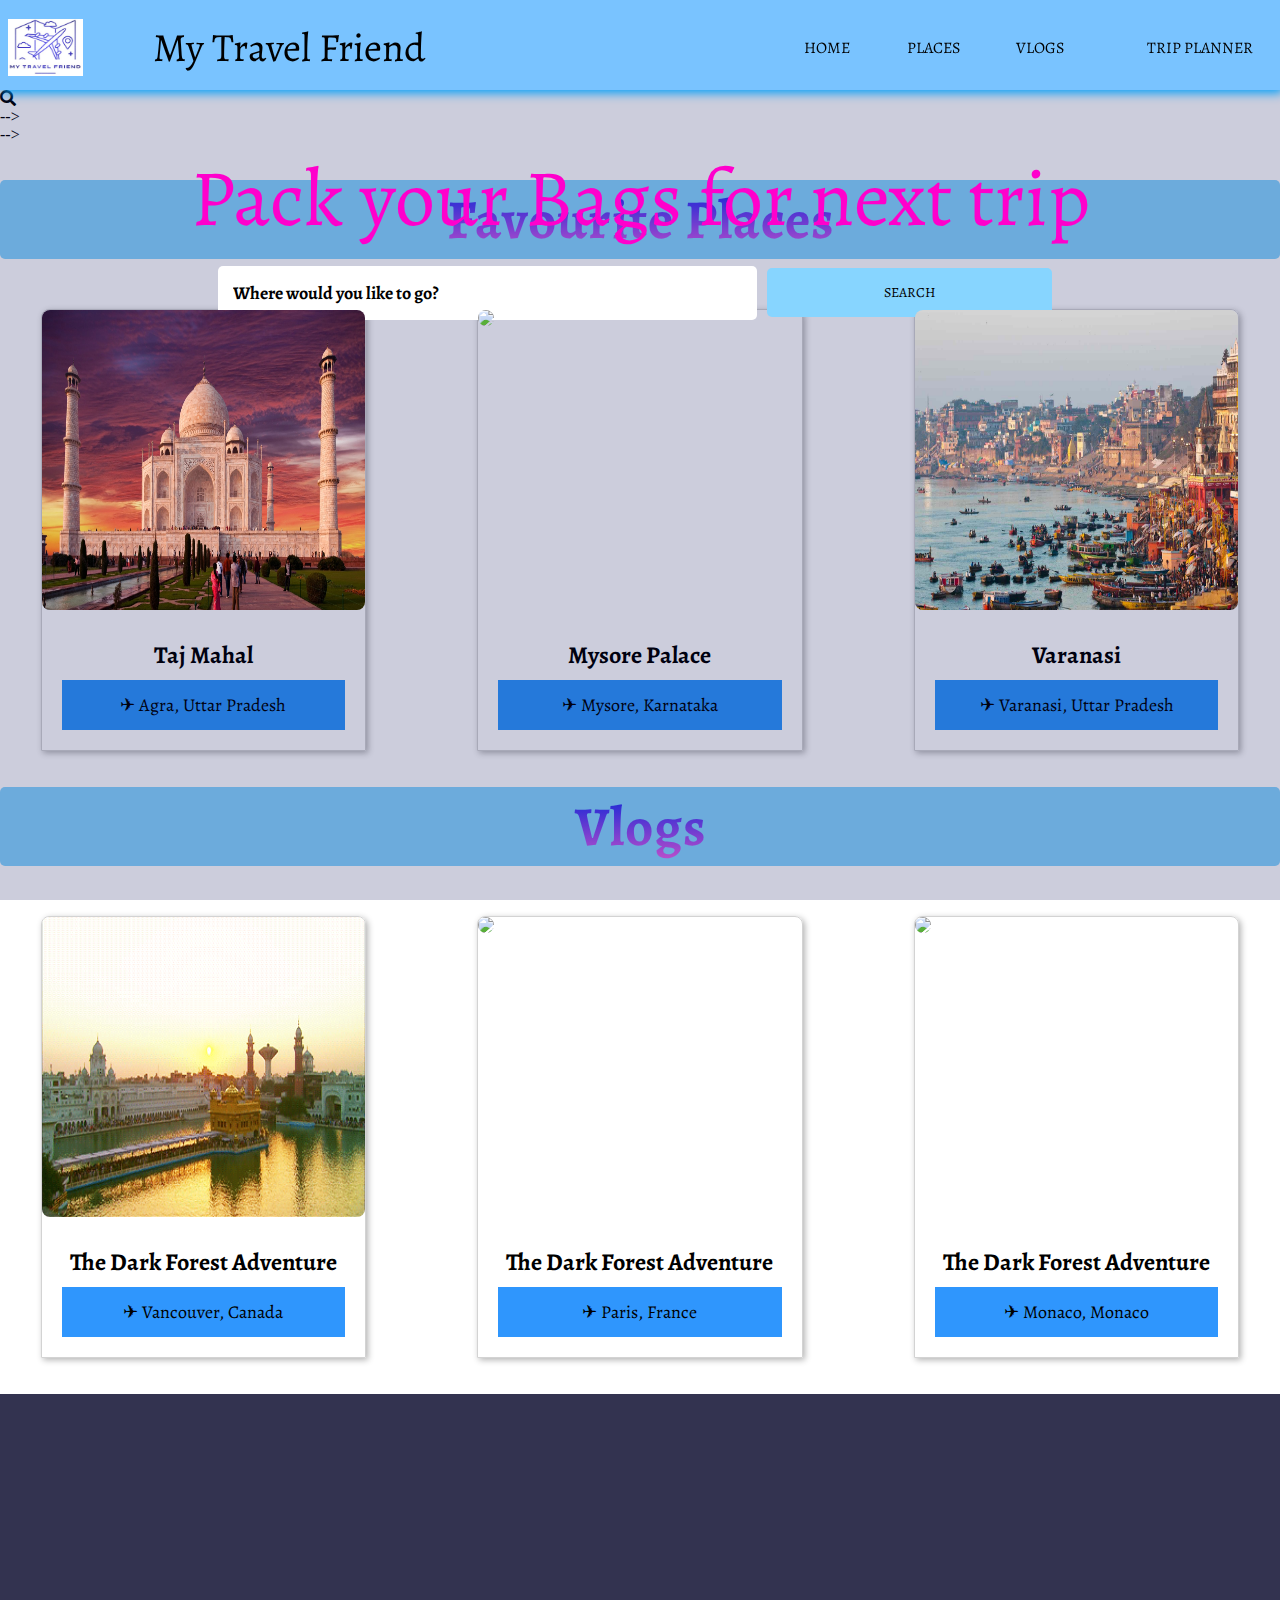
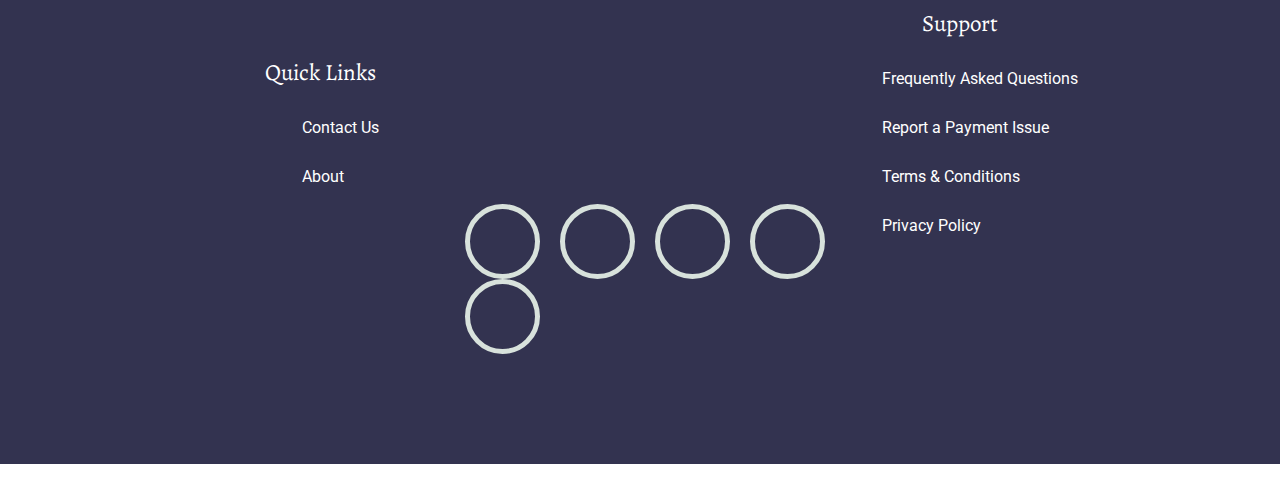
==== index.html @ 3292f23e "Update index.html" ====
<!DOCTYPE html>
<html lang="en">
<head>
    <meta charset="UTF-8">
    <meta name="viewport" content="width=device-width, initial-scale=1.0">
    
    <link rel="stylesheet" href="style.css">
    <link rel="icon" href="My Travel Friend Logo.jpg" type="image/jpg">
    <link rel="preconnect" href="https://fonts.googleapis.com">
    <link rel="preconnect" href="https://fonts.gstatic.com" crossorigin>
    <link href="https://fonts.googleapis.com/css2?family=Alegreya:wght@700&display=swap" rel="stylesheet">
    <link href="https://maxcdn.bootstrapcdn.com/font-awesome/4.7.0/css/font-awesome.min.css" rel="stylesheet" integrity="sha384-wvfXpqpZZVQGK6TAh5PVlGOfQNHSoD2xbE+QkPxCAFlNEevoEH3Sl0sibVcOQVnN" crossorigin="anonymous">
     <link rel="stylesheet" href="https://cdnjs.cloudflare.com/ajax/libs/font-awesome/5.15.3/css/all.min.css"/>
    <i><b><title>My Travel Friend</title></b></i>
</head>
<body>
    
<!--===========Nav Bar=================-->
<section class="nav-bar">
    <img src="My Travel Friend Logo.jpg" style="height: 1.5cm; width: 2cm; margin-left: 0.2cm; background: transparent;float: left;">
    <div class="logo">My Travel Friend</div>
    <ul class="menu">
        <li><a href="/index.html">home</a></li>
        <div class="dropdown"><li><a href="#"><span>PLACES</span></a></li>
            <!--<button class="dropbtn">
                <i class="fa fa-caret-down">
                </i>
            </button>-->
            <div class="dropdown-content">
                <a href="Darjeeling/darjeeling-index.html">Darjeeling</a>
                <a href="Goa/GoaPage.html">Goa</a>
                <a href="Gokarna/gokarna-index.html">Gokarna</a>
                <a href="Kerala/KeralaPage.html">Kerala</a>
                <a href="Rajasthan/rajasthan-index.html">Rajasthan</a>
            </div>
        </div>
        <li><a href="#">Vlogs</a></li>
        <li><a href="https://tripnotes.ai/app">Trip Planner</a></li>
    </ul>
    </div>

</section>
<!--===============Banner================-->
<!--==<div class="wrapper">
            <div class="search-input">
              <a href="" target="_blank" hidden></a>
              <input type="text" placeholder="Type to search..">
              <div class="autocom-box">
                <!-- here list are inserted from javascript -->
              </div>
              <div class="icon"><i class="fas fa-search"></i></div>
            </div>
          </div>
           <script src="js/suggestions.js"></script> 
           <script src="js/script.js"></script>-->
    <div>-->
    <section class="banner">
    <div class="banner-text-item">
        
        <div class="banner-heading">
            <h1>Pack your Bags for next trip</h1>
        </div>
        <form class="form">
            <input type="text" list="mylist" placeholder="Where would you like to go?">
            <datalist id="mylist">
                <option>Darjeeling</option>
                <option>Goa</option>
                <option>Gokarna</option>
                <option>Kerala</option>
                <option>Ladakh</option>
                <option>Rajasthan</option>
            </datalist>
            <a href="#" class="book">Search</a>
        </form>
    </div>
</section>
<!--==============Places===================-->
<section class="places">
    <br><br>
    <div class="places-text">
        <h2>Favourite Places</h2>
    </div>

    <div class="cards">
        <div class="card">
            <div class="zoom-img">
                <div class="img-card">
                    <img src="tajmahal.jpg">
                </div>
            </div>

            <div class="text">
                <h2>Taj Mahal</h2>
                <div class="card-box">
                    <p class="location">&#9992; Agra, Uttar Pradesh</p>
                </div>
            </div>

        </div>
        <div class="card">
            <div class="zoom-img">
                <div class="img-card">
                    <img src="mysorepalace.jpg">
                </div>
            </div>

            <div class="text">
                <h2>Mysore Palace</h2>
                <div class="card-box">
                    <p class="location">&#9992; Mysore, Karnataka</p>
                </div>
            </div>

        </div>
        <div class="card">
            <div class="zoom-img">
                <div class="img-card">
                    <img src="varanasi.jpg">
                </div>
            </div>

            <div class="text">
                <h2>Varanasi</h2>
                <div class="card-box">
                    <p class="location">&#9992; Varanasi, Uttar Pradesh</p>
                </div>
            </div>

        </div>
    </div>
</section>
<!--===========Vlogs===============-->
<section class="places">
    <br><br>
    <div class="places-text">
        <h2>Vlogs</h2>
    </div>

    <div class="cards">
        <div class="card">
            <div class="zoom-img">
                <div class="img-card">
                    <img src="Golden-Temple.gif">
                </div>
            </div>

            <div class="text">
                <h2>The Dark Forest Adventure</h2>
                <div class="card-box">
                    <p class="location">&#9992; Vancouver, Canada</p>
                </div>
            </div>

        </div>
        <div class="card">
            <div class="zoom-img">
                <div class="img-card">
                    <img src="https://res.cloudinary.com/dxssqb6l8/image/upload/v1605293755/paris_uj8wum.jpg">
                </div>
            </div>

            <div class="text">
                <h2>The Dark Forest Adventure</h2>
                <div class="card-box">
                    <p class="location">&#9992; Paris, France</p>
                </div>
            </div>

        </div>
        <div class="card">
            <div class="zoom-img">
                <div class="img-card">
                    <img src="https://res.cloudinary.com/dxssqb6l8/image/upload/v1605293955/monaco_usu7xb.jpg">
                </div>
            </div>

            <div class="text">
                <h2>The Dark Forest Adventure</h2>
                <div class="card-box">
                    <p class="location">&#9992; Monaco, Monaco</p>
                </div>
            </div>

        </div>
    </div>
</section>

<br><br>
<!--===========Footer=================-->
<div class="footer">
    <div class="links">
        <h3>Quick Links</h3>
        <ul>
            <li>Contact Us</li>
            <li>About</li>
        </ul>
    </div>
    <div class="links">
        <h3>Support</h3>
        <ul>
            <li>Frequently Asked Questions</li>
            <li>Report a Payment Issue</li>
            <li>Terms & Conditions</li>
            <li>Privacy Policy</li>
        </ul>
    </div>
    <div class="wrapper">
        <ul>
        <li class="facebook"><a href="https://technologywalacontent.blogspot.com"><i class="fa fa-facebook fa-2x" aria-hidden="true"></i></a></li>
        <li class="twitter"><a href="https://technologywalacontent.blogspot.com"><i class="fa fa-twitter fa-2x" aria-hidden="true"></i></a></li>
        <li class="instagram"><a href="https://technologywalacontent.blogspot.com"><i class="fa fa-instagram fa-2x" aria-hidden="true"></i></a></li>
        <li class="google"><a href="#"><i class="fa fa-google fa-2x" aria-hidden="true"></i></a></li>
        <li class="whatsapp"><a href="https://technologywalacontent.blogspot.com"><i class="fa fa-whatsapp fa-2x" aria-hidden="true"></i></a></li>
        </ul>
    </div>
</div>
<br><br>
</body>
</html>
---- style.css ----
@import url('https://fonts.googleapis.com/css2?family=Barlow+Condensed:wght@500&display=swap');
@import url('https://fonts.googleapis.com/css2?family=Satisfy&display=swap');
@import url('https://fonts.googleapis.com/css2?family=Roboto:wght@300&display=swap');
@import url('https://fonts.googleapis.com/css2?family=Poppins:wght@200;300;400;500;600;700&display=swap');

* {
    box-sizing: border-box;
    margin: 0;
}

body, html {
    margin: 0;
    padding: 0;
}

/*------------------------Scroll Bar-----------------------*/
::-webkit-scrollbar {
    width: 20px;
}

::-webkit-scrollbar-track {
    box-shadow: inset 0 0 5px rgb(71, 107, 155);
    border-radius: 10px;
}

::-webkit-scrollbar-thumb {
    background-color: #000d18;
    border-radius: 10px;
}

::-webkit-scrollbar-thumb:hover {
    background-color: #0485d0;
}

/*========================Nav Bar=========================*/

 
.nav-bar {
    display: flex;
    flex-flow: row wrap;
    width: 100%;
    height: 90px;
    background-color: rgb(121, 195, 255);
    box-shadow: 3px 3px 10px rgb(1, 159, 250);
    align-items: center;
    justify-content: center;
    position: sticky;
    top: 0;
    z-index: 1;
}

.logo {
    flex: 1;
    font-size: 40px;
    padding: 20px;
    margin-left: 50px;
    font-family: 'Alegreya', serif;
}

ul.menu {
    flex: 1;
    display: flex;
    flex-flow: row wrap;
}

.menu li {
    flex: 1;
    list-style-type: none;
    font-size: 16px;
    font-family: 'Alegreya', serif;
    text-align: center;
}

.menu li a {
    text-decoration: none;
    color: #000;
    text-transform: uppercase;
    border-color: rgb(121, 195, 255);
    box-shadow:  rgb(121, 195, 255);
}

.menu li a:hover {
    color: midnightblue;
    text-decoration: underline;
}
.nav-bar .dropdown {
    float: left;
    overflow: hidden;
  }
  
  /* Style the dropdown button to fit inside the topnav */
  .nav-bar .dropdown .dropbtn {
    
    font-size: 16px;
    background-color: transparent;
    color: #02013d;
    text-align: center;
    border-color: rgb(121, 195, 255);
    box-shadow:  rgb(121, 195, 255);
    font-family: 'Alegreya', serif;
    
  }
  .dropdown-content {
    display: none;
    position: absolute;
    background-color:white;
    min-width: 160px;
    z-index: 1;
  }
  
  /* Style the links inside the dropdown */
  .dropdown-content a {
    float: none;
    color: rgb(3, 1, 48);
    padding: 12px 16px;
    text-decoration: none;
    display: block;
    text-align: left;
  }
  
  /* Add a dark background on topnav links and the dropdown button on hover */
 .menu a:hover, .dropdown:hover .dropbtn {
    background-color:white;
    color: midnightblue;
    text-decoration: underline;
  }
  
  /* Add a grey background to dropdown links on hover */
 .dropdown-content a:hover {
    background-color:transparent;
    color: midnightblue;
    text-decoration: underline;
  }
  
  /* Show the dropdown menu when the user moves the mouse over the dropdown button */
  .dropdown:hover .dropdown-content {
    display: block;
  }
  
   /* When the screen is less than 600 pixels wide, hide all links, except for the first one ("Home"). Show the link that contains should open and close the topnav (.icon) */
   @media screen and (max-width: 600px) {
    .menu a:not(:first-child), .dropdown .dropbtn {
      display: none;
    }
    .menu a.icon {
      float: right;
      display: block;
    }
  }
  
  /* The "responsive" class is added to the topnav with JavaScript when the user clicks on the icon. This class makes the topnav look good on small screens (display the links vertically instead of horizontally) */
  @media screen and (max-width: 800px) {
    .menu.responsive {position: relative;}
    .menu.responsive a.icon {
      position: absolute;
      right: 0;
      top: 0;
    }
    .menu.responsive a {
      float: none;
      display: block;
      text-align: left;
    }
    .menu.responsive .dropdown {float: none;}
    .menu.responsive .dropdown-content {position: relative;}
    .menu .responsive .dropdown .dropbtn {
      display: block;
      width: 100%;
      text-align: left;
    }
  }
/*=============================Banner=============================*/
/*.banner {
    background-image: url("bg.jpg");
    background-size: cover;
    background-repeat: no-repeat;
    background-position: center;
    /*overflow: hidden;*/
    width: 100%;
    height: 100vh;
    text-align: center;
    position: relative;
    display: flex;
    justify-content: center;
    align-items: center;
}

.banner::before {
    content: '';
    position: absolute;
    display: block;
    top: 0;
    left: 0;
    bottom: 0;
    right: 0;
    background-color: rgba(0, 6, 78, 0.2);
    /*background-size: 100%;*/
}
.banner-heading {
    flex: 1;
}

.banner-heading h1 {
    font-size: 80px;
    font-weight: normal;
    color:rgb(255, 0, 204);
    font-family:'Alegreya', serif;
}
.wrapper{
    max-width: 450px;
    margin: 150px auto;
  }
  .wrapper .search-input{
    background: #fff;
    width: 100%;
    border-radius: 5px;
    position: relative;
    box-shadow: 0px 1px 5px 3px rgba(0,0,0,0.12);
  }
  .search-input input{
    height: 55px;
    width: 100%;
    outline: none;
    border: none;
    border-radius: 5px;
    padding: 0 60px 0 20px;
    font-size: 18px;
    box-shadow: 0px 1px 5px rgba(0,0,0,0.1);
  }
  .search-input.active input{
    border-radius: 5px 5px 0 0;
  }
  .search-input .autocom-box{
    padding: 0;
    opacity: 0;
    pointer-events: none;
    max-height: 280px;
    overflow-y: auto;
  }
  .search-input.active .autocom-box{
    padding: 10px 8px;
    opacity: 1;
    pointer-events: auto;
  }
  .autocom-box li{
    list-style: none;
    padding: 8px 12px;
    display: none;
    width: 100%;
    cursor: default;
    border-radius: 3px;
  }
  .search-input.active .autocom-box li{
    display: block;
  }
  .autocom-box li:hover{
    background: #efefef;
  }
  .search-input .icon{
    position: absolute;
    right: 0px;
    top: 0px;
    height: 55px;
    width: 55px;
    text-align: center;
    line-height: 55px;
    font-size: 20px;
    color: #644bff;
    cursor: pointer;
  }*/

.banner {
    background-image: url("https://static.vecteezy.com/system/resources/previews/002/046/978/non_2x/rajasthan-india-2018-people-riding-carriages-with-camels-through-the-desert-free-photo.jpeg");
    background-size: cover;
    background-repeat: no-repeat;
    background-position: center;
    /*overflow: hidden;*/
    width: 100%;
    height: 100vh;
    text-align: center;
    position: relative;
    display: flex;
    justify-content: center;
    align-items: center;
}

.banner::before {
    content: '';
    position: absolute;
    display: block;
    top: 0;
    left: 0;
    bottom: 0;
    right: 0;
    background-color: rgba(0, 6, 78, 0.2);
    /*background-size: 100%;*/
}

.banner-text-item {
    position: absolute;
    width: 100%;
    text-align: center;
    display: flex;
    flex-flow: column wrap;
    justify-content: center;
    align-items: center;
    box-shadow: red;
}

.banner-heading {
    flex: 1;
}

.banner-heading h1 {
    font-size: 80px;
    font-weight: normal;
    color:rgb(255, 0, 204);
    font-family: 'Alegreya', serif;
}

.banner-text-item .form {
    flex: 1;
    display: flex;
    flex-flow: row wrap;
    justify-content: center;
    align-items: center;
    color: #000;
    font-family: 'Alegreya', serif;
    font-size: larger;
    background-color:transparent;
    border-radius: 5px;
    width: 70%;
    padding: 1% 2%;
}


.banner-text-item ::placeholder {
    color:black;
    opacity: 1; /* Firefox */
  }
  

.banner-text-item input,
.banner-text-item .book {
    color:black;
    font-weight: bolder;
    font-family: 'Alegreya', serif;
    padding: 15px;
    margin-right: 10px;
    font-size: 18px;
    font-family: 'Alegreya', serif;
    border-radius: 5px;
    outline: 0;
    border: none;
    background-color: rgb(136, 208, 252);
    box-shadow: red;
}

.banner-text-item input {
    color: rgb(0, 0, 0);
    font-weight: bolder;
    font-family: 'Alegreya', serif;
    background-color:white;
    width: 50%;
    flex: 2;
}

.banner-text-item .book {
    width: 20%;
    flex: 1;
}

.banner-text-item .book {
    text-decoration: none;
    color: #000;
    text-transform: uppercase;
    padding: 15px;
    cursor: pointer;
    background-color: #87d5ff;
    font-size: 16px;
    font-weight: normal;
    font-family: 'Alegreya', serif;
    width: 20%;
}



/*=============================Places===============================*/
.places-text {
    text-align: center;
    margin-bottom: 50px;
    display: flex;
    flex-direction: row;
    flex-flow: column wrap;
    flex: 1;
    border-radius: 5px;
    padding: 1px;
    width:100%;
    background-color: #87d5ff;
}


.places-text h2 {
    font-family: 'Alegreya', serif;
    font-size: 55px;
    display: flex;
    flex-direction: row;
    flex-flow: column wrap;
    flex: 1;
    border-radius: 5px;
    padding: 1px;
    width:100%;
    background-color: #87d5ff;
    text-decoration: wavy;
    background: -webkit-linear-gradient(#022bfa, #fb65e9);
    -webkit-background-clip: text;
    -webkit-text-fill-color: transparent;
    letter-spacing: 1px;
}

.cards {
    display: grid;
    grid-template-columns: repeat(3, 1fr);
    grid-template-rows: repeat(1, 1fr);
    grid-gap: 30px;
    align-items: center;
    justify-items: center;
    text-align: center;
}

.card {
    border: 1px solid lightgray;
    box-shadow: 2px 2px 6px 0 rgba(0, 0, 0, 0.3);
    border-top-left-radius: 8px;
    border-top-right-radius: 8px;
    width: 80%;
    height: auto;
}

.card img {
    max-width: 100%;
    height: 300px;
    border-radius: 8px;
    cursor: pointer;
}

.cards .text {
    padding: 20px;
    font-family: 'Alegreya', serif;
    line-height: 50px;
}

.cards .card-box {
    display: flex;
    flex-flow: row;
    background-color: #2f96fd;
    font-size: 18px;
    font-family: 'Alegreya', serif;
    align-items: center;
    justify-content: center;
    text-align: center;
}

.cards .time {
    flex: 1;
}

.cards .location {
    flex: 2;
}

.cards .cost {
    color: #4CAFAD;
    font-size: 20px;
}

/*------------Zoom in Photos--------------*/
.zoom-img {
    float: left;
    position: relative;
    width: 100%;
    height: 320px;
    overflow: hidden;
}

.zoom-img .img-card {
    position: absolute;
    overflow: hidden;
}

.img-card img {
    -webkit-transition: 0.8s ease;
    transition: 0.8s ease;
}

.card:hover .zoom-img img {
    -webkit-transform: scale(1.1);
    transform: scale(1.1);
}

/*===============Footer===================*/
.footer {
    background-image: url("https://res.cloudinary.com/dxssqb6l8/image/upload/v1605293781/pine-tree_mq2sgp.jpg");
    background-size: cover;
    background-repeat: no-repeat;
    background-position: center;
    width: 100%;
    height: 670px;
    position: relative;
    display: flex;
    flex-flow: row wrap;
    justify-content: center;
    align-items: center;
}

.footer::before {
    position: absolute;
    content: '';
    display: block;
    background-color: rgba(0, 0, 36, 0.80);
    top: 0;
    left: 0;
    bottom: 0;
    right: 0;
}

.footer .links {
    position: relative;
    color: #fff;
    flex: 1;
    display: flex;
    flex-flow: column;
    justify-content: center;
    align-items: center;
}

.links ul {
    list-style-type: none;
}

.links h3 {
    font-family: 'Alegreya', serif;
    font-weight: normal;
    font-size: 23px;
    margin-bottom: 15px;
}

.links li {
    font-family: Roboto;
    cursor: pointer;
    padding: 15px 0;
}

.links li:hover {
    color: #FFA801;
}

.footer .wrapper {
    position: absolute;
    top: 50%;
    left: 50%;
    transform: translate(-50%, -50%);
    width: 550px;
  }
  
  /* Style the Un-order list by setting its list-style to none */
  .wrapper ul {
    list-style: none;
  }
  
  /* Style the list items inside the UL list, by setting its width, height and line-height 
    and float them to left and set its border and border-radius.
   */
  .wrapper ul li {
    width: 75px;
    height: 75px;
    line-height: 75px;
    margin: 0 10px;
    text-align: center;
    cursor: pointer;
    border-radius: 50%;
    border: 5px solid #D8E2DC;
    float: left;
    transition: all 0.5s ease;
  }
  
  /* Style the icons by setting its color and margin-top value to 20px 
  to align it properly */
  .wrapper ul li .fa {
    color: #D8E2DC;
    margin-top: 20px;
    transition: all 0.5s ease;
  }
  
  /* Now target the specific li classes for styling and use box-shadow effect to border and text-shadow effect
    to icons for glowing effect and use transition property for smooth transition effect. */
  /*facebook*/
  .wrapper ul li:hover.facebook {
    border: 5px solid #3b5998;
    box-shadow: 0 0 15px #3b5998;
    transition: all 0.5s ease;
  }
  
  .wrapper ul li:hover .fa-facebook {
    color: #3b5998;
    text-shadow: 0 0 15px #3b5998;
    transition: all 0.5s ease;
  }
  
  /*twitter*/
  .wrapper ul li:hover.twitter {
    border: 5px solid #00aced;
    box-shadow: 0 0 15px #00aced;
    transition: all 0.5s ease;
  }
  
  .wrapper ul li:hover .fa-twitter {
    color: #00aced;
    text-shadow: 0 0 15px #00aced;
    transition: all 0.5s ease;
  }
  
  /* instagram */
  .wrapper ul li:hover.instagram {
    border: 5px solid #bc2a8d;
    box-shadow: 0 0 15px #bc2a8d;
    transition: all 0.5s ease;
  }
  
  .wrapper ul li:hover .fa-instagram {
    color: #bc2a8d;
    text-shadow: 0 0 15px #bc2a8d;
    transition: all 0.5s ease;
  }
  
  /* google */
  .wrapper ul li:hover.google {
    border: 5px solid #dd4b39;
    box-shadow: 0 0 15px #dd4b39;
    transition: all 0.5s ease;
  }
  
  .wrapper ul li:hover .fa-google {
    color: #dd4b39;
    text-shadow: 0 0 15px #dd4b39;
    transition: all 0.5s ease;
  }
  
  /* whatsapp */
  .wrapper ul li:hover.whatsapp {
    border: 5px solid #4dc247;
    box-shadow: 0 0 15px #4dc247;
    transition: all 0.5s ease;
  }
  
  .wrapper ul li:hover .fa-whatsapp {
    color: #4dc247;
    text-shadow: 0 0 15px #4dc247;
    transition: all 0.5s ease;
  }
  
  
  /* media queries */
/*==========================Responsive=============================*/
@media all and (max-width: 1172px) {
    .banner-text-item .form {
        display: flex;
        flex-flow: column;
        justify-content: center;
        align-items: center;
        width: 50%;
    }


    .banner-text-item .form input,
    .banner-text-item .form .date,
    .banner-text-item .form a {
        flex: 1;
        margin-bottom: 5px;
        font-size: 14px;
    }

    .banner-text-item .form input {
        width: 60%;
    }

    .banner-text-item .form .date {
        width: 30%;
    }

    .banner-text-item .form .book {
        width: 10%;
        font-size: 14px;
    }

    .banner-heading h1 {
        font-size: 60px;
    }
}

@media all and (max-width: 1414px) {
    .banner-text-item .form input {
        width: 40%;
    }

    .banner-text-item .form .date {
        width: 30%;
    }

    .banner-text-item .form .book {
        width: 20%;
        font-size: 14px;
    }
}

@media all and (max-width: 942px) {
    .nav-bar {
        display: flex;
        flex-flow: column wrap;
        justify-content: center;
        align-items: center;
        width: 100%;
        height: auto;
        text-align: center;
        position: static;
    }

    .logo {
        flex: 1;
        font-size: 30px;
        margin: 10px auto;
        font-family: 'Alegreya', serif;
        color: #FDE02F;
    }

    .nav-bar ul {
        display: none;
    }

    .nav-bar ul li {
        flex: 1;
        margin-bottom: 5px;
        font-size: 14px;
    }

    .services {
        display: flex;
        flex-flow: column wrap;
    }

    .services .service-item {
        flex: 1;
        margin-bottom: -130px;
        width: 400px;
    }

    .places-text {
        margin-top: 200px;
    }
}

@media all and (max-width: 928px) {
    .banner .form input, a {
        font-size: 12px;
    }
}

@media all and (max-width: 1173px) {
    .banner .form {
        background-color: transparent;
    }
}

@media all and (max-width: 1194px) {
    .places .card-box p {
        font-size: 14px;
    }
}

@media all and (max-width: 1086px) {
    .places .cards .text {
        line-height: 40px;
    }

    .cards .text .h2 {
        font-size: 12px;
    }

    .cards .img-card img {
        height: 260px;
    }
}

@media all and (max-width: 974px) {
    .cards {
        display: grid;
        grid-template-columns: repeat(1, 1fr);
        grid-template-rows: repeat(6, 1fr);
        grid-gap: 20px;
    }

    .card {
        width: 300px;
        height: 500px;
        margin: auto;
    }

    .cards .text {
        padding: 5px;
        font-family: 'Alegreya', serif;
    }
}

@media all and (max-width: 1334px) {
    .about-img img {
        width: 300px;
        height: 500px;
    }
}

@media all and (max-width: 1116px) {
    .about {
        display: flex;
        flex-flow: column wrap;
        justify-content: center;
        align-items: center;
    }

    .about-img {
        flex: 1;
        margin-bottom: 20px;
    }

    .about-text {
        flex: 1;
        margin: auto;
        text-align: center;
        display: flex;
        flex-flow: column;
        justify-content: center;
        align-items: center;
    }

    .about-text h2{
        font-size: 35px;
    }

    .about-img img {
        width: 400px;
        height: 400px;
    }
}

@media all and (max-width: 708px) {
    .footer{
        width: 100%;
        height: 670px;
        position: relative;
        display: flex;
        flex-flow: column wrap;
        justify-content: center;
        align-items: center;
    }
}

@media screen and (max-width: 640px){
    .wrapper {
        width: 350px;
    }
    .wrapper ul li{
        margin-top: 10px;
    }
    .wrapper ul li.google{
        margin-left: 60px;
    }
  }
  
  
  @media screen and (max-width: 340px){
    .wrapper {
        width: 150px;
    }
    .wrapper ul li{
        margin:15px;
    }
    .wrapper ul li.google{
        margin-left: 15px;
    }
  }
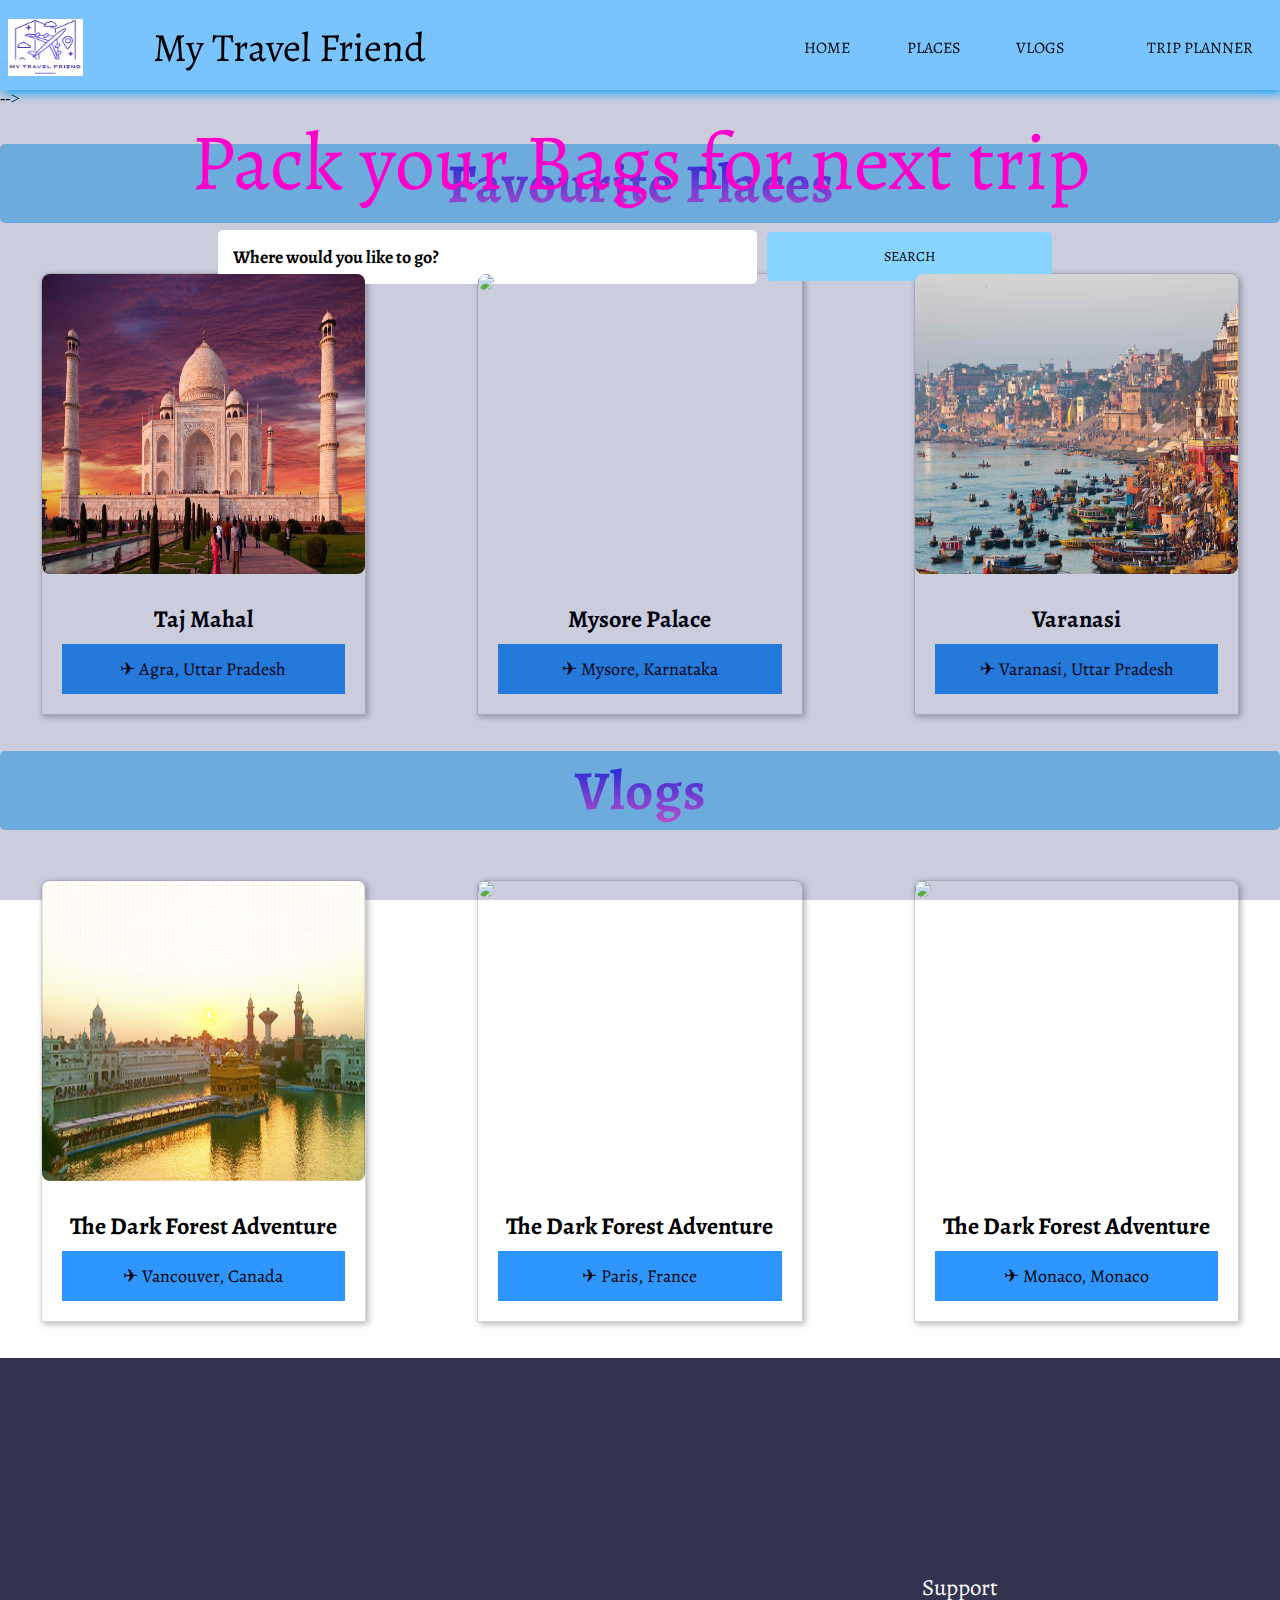
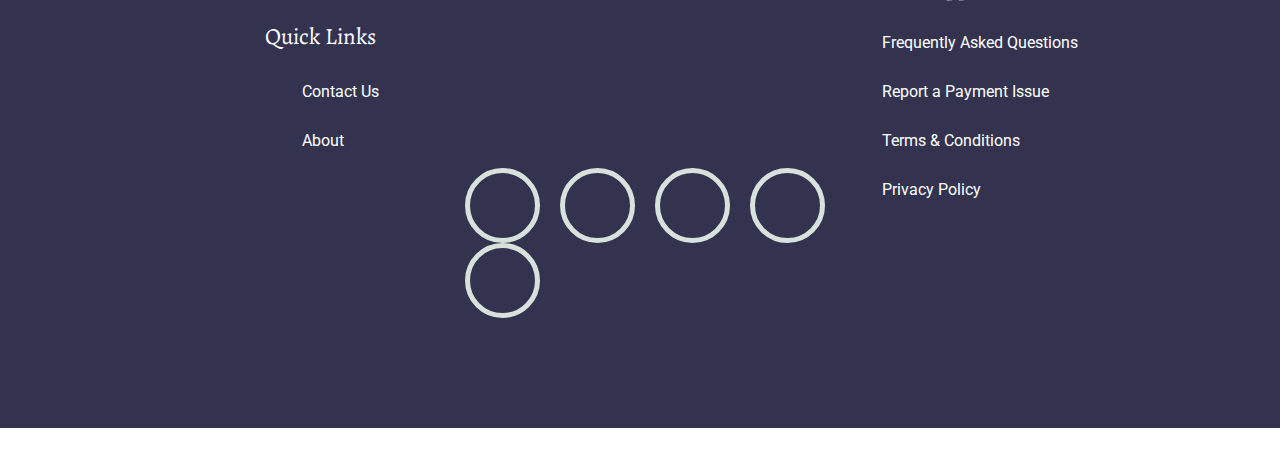
==== commit 66f552d9: "Update index.html" ====
--- a/index.html
+++ b/index.html
@@ -48,7 +48,7 @@
               <div class="autocom-box">
                 <!-- here list are inserted from javascript -->
               </div>
-              <div class="icon"><i class="fas fa-search"></i></div>
+              <!--<div class="icon"><i class="fas fa-search"></i></div>
             </div>
           </div>
            <script src="js/suggestions.js"></script> 
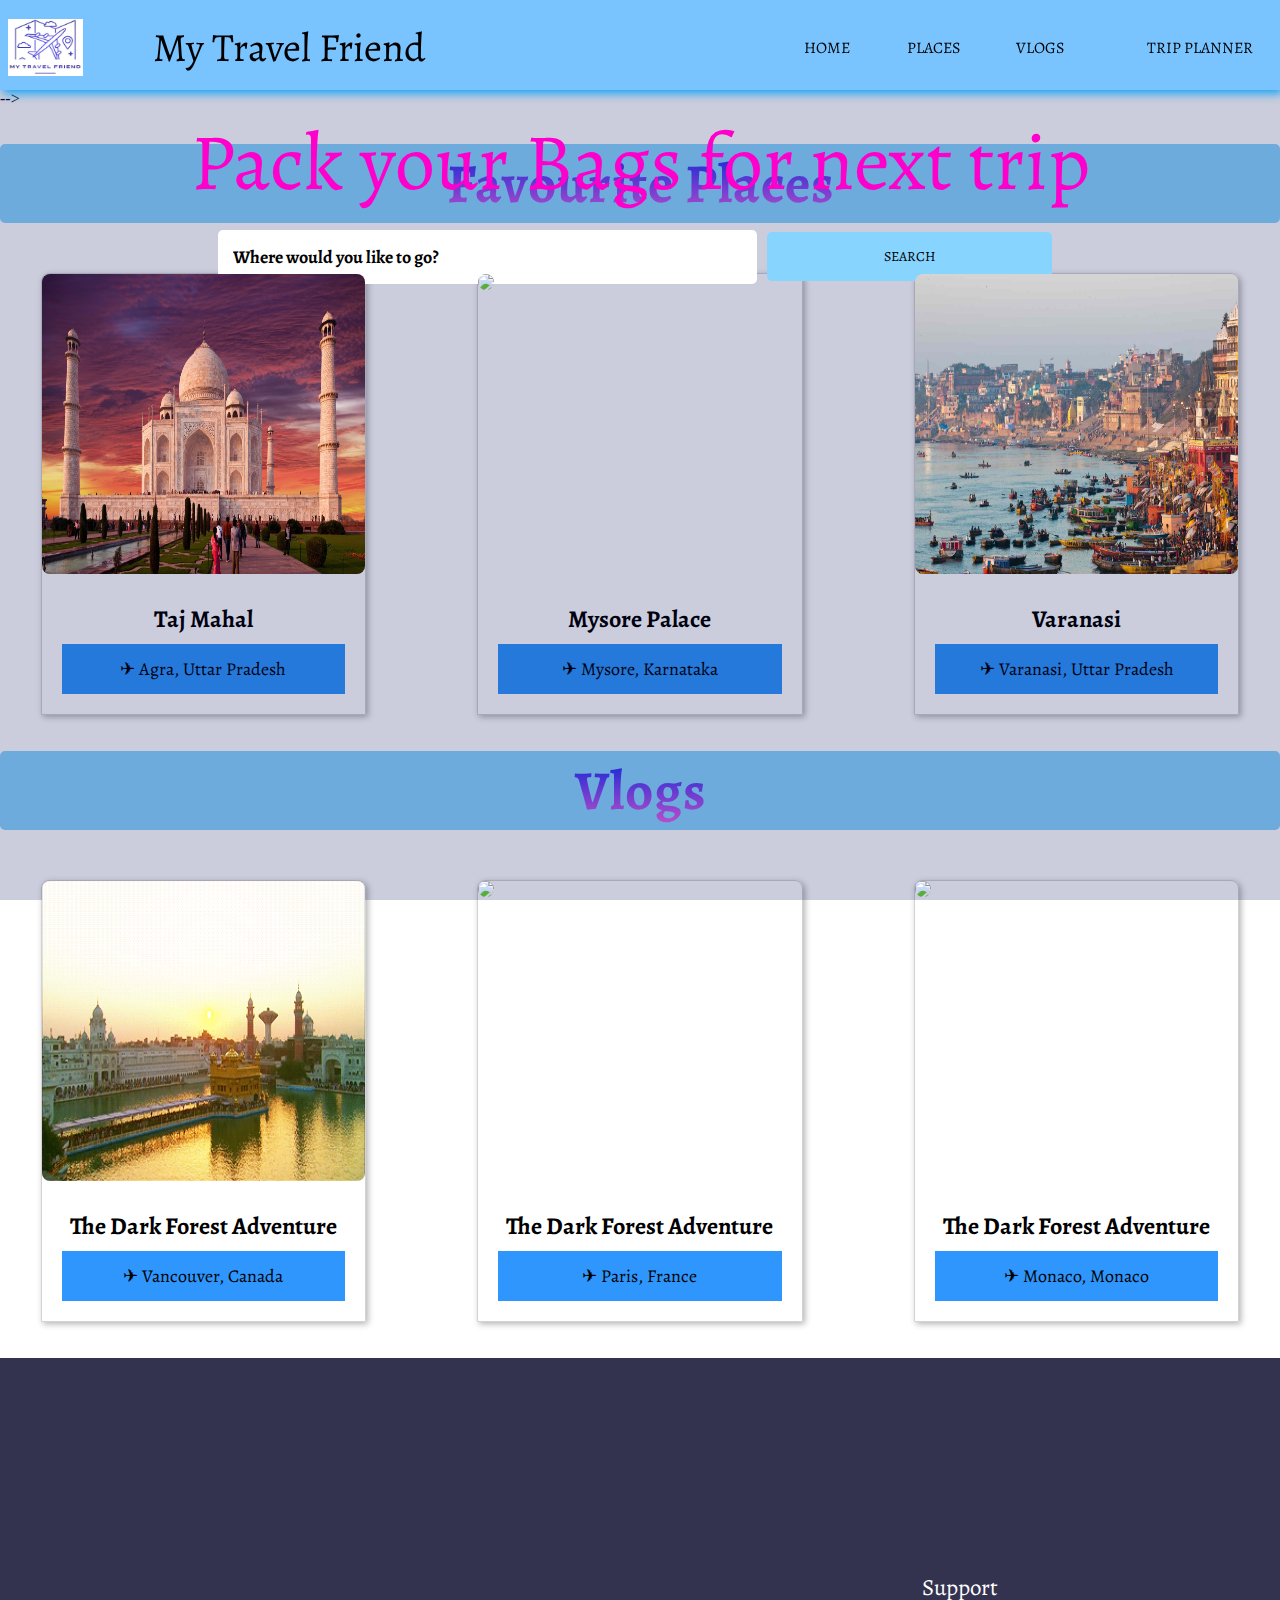
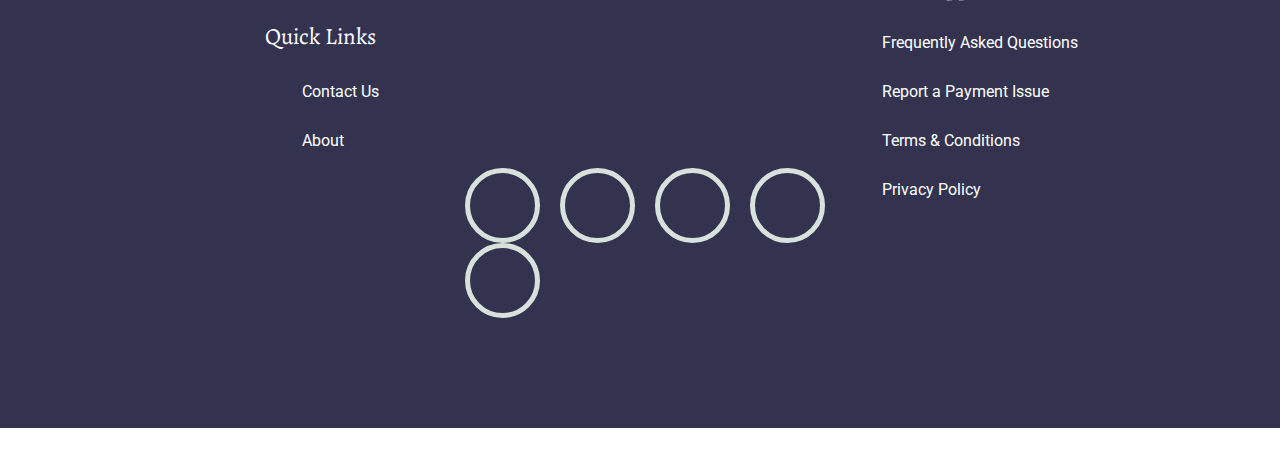
==== commit 62349d4c: "Update index.html" ====
--- a/index.html
+++ b/index.html
@@ -47,8 +47,8 @@
               <input type="text" placeholder="Type to search..">
               <div class="autocom-box">
                 <!-- here list are inserted from javascript -->
-              </div>
-              <!--<div class="icon"><i class="fas fa-search"></i></div>
+           <!-- </div>
+              <div class="icon"><i class="fas fa-search"></i></div>
             </div>
           </div>
            <script src="js/suggestions.js"></script> 
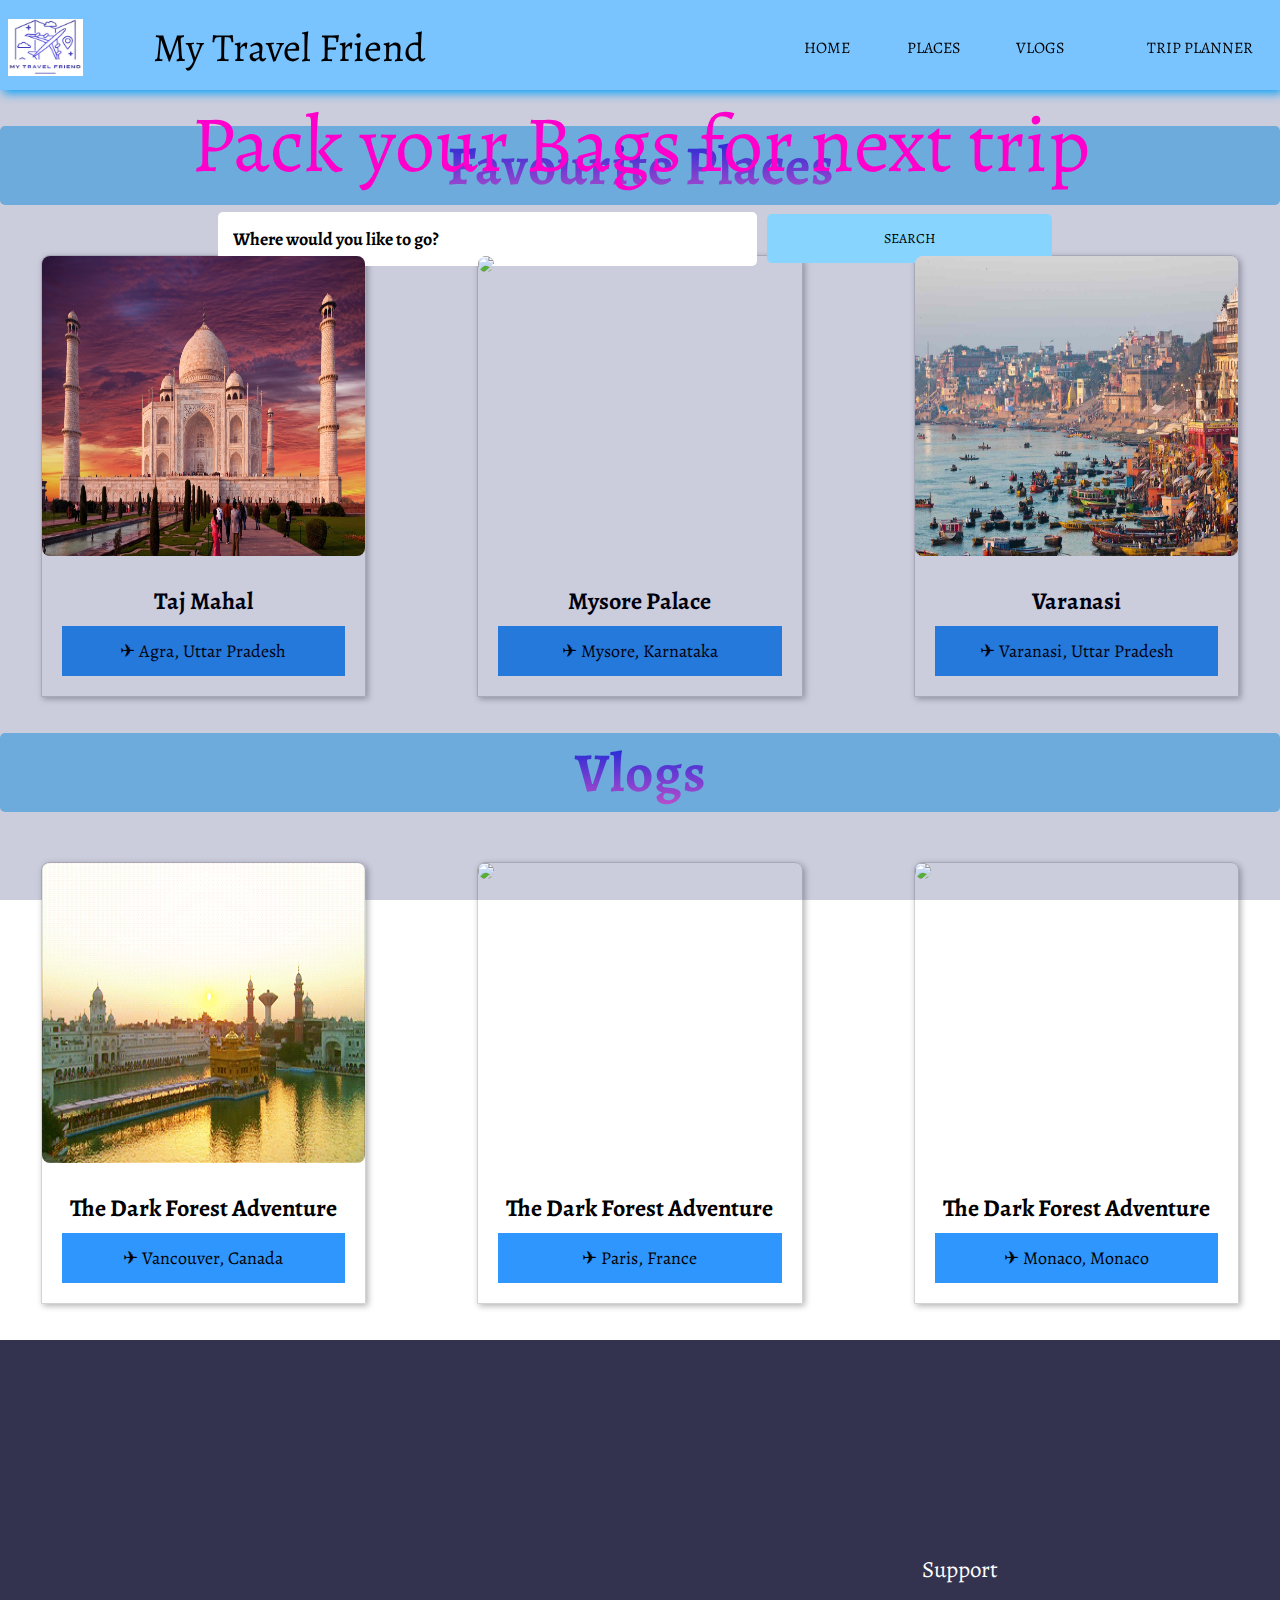
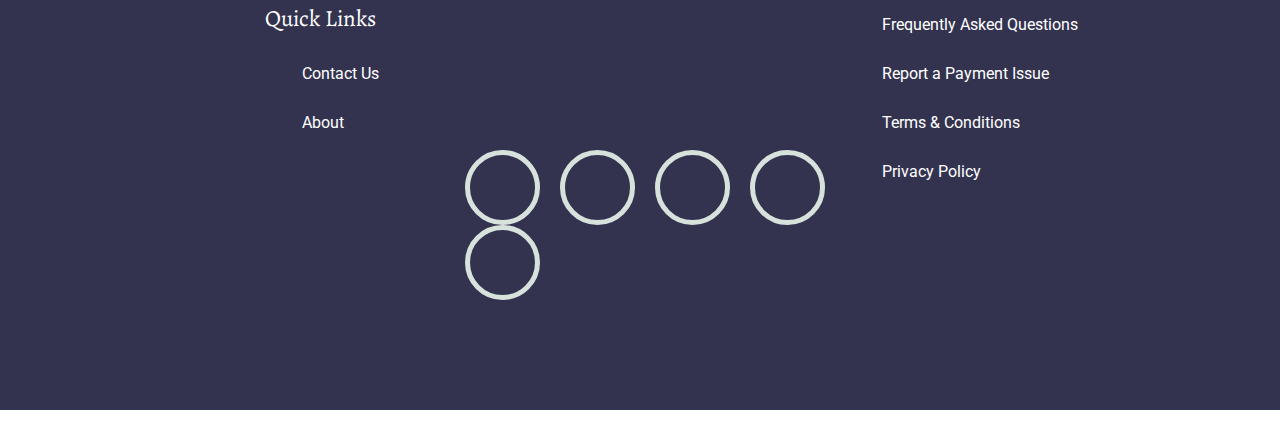
==== commit eed7d173: "Update index.html" ====
--- a/index.html
+++ b/index.html
@@ -52,7 +52,7 @@
             </div>
           </div>
            <script src="js/suggestions.js"></script> 
-           <script src="js/script.js"></script>-->
+           <script src="js/script.js"></script>
     <div>-->
     <section class="banner">
     <div class="banner-text-item">
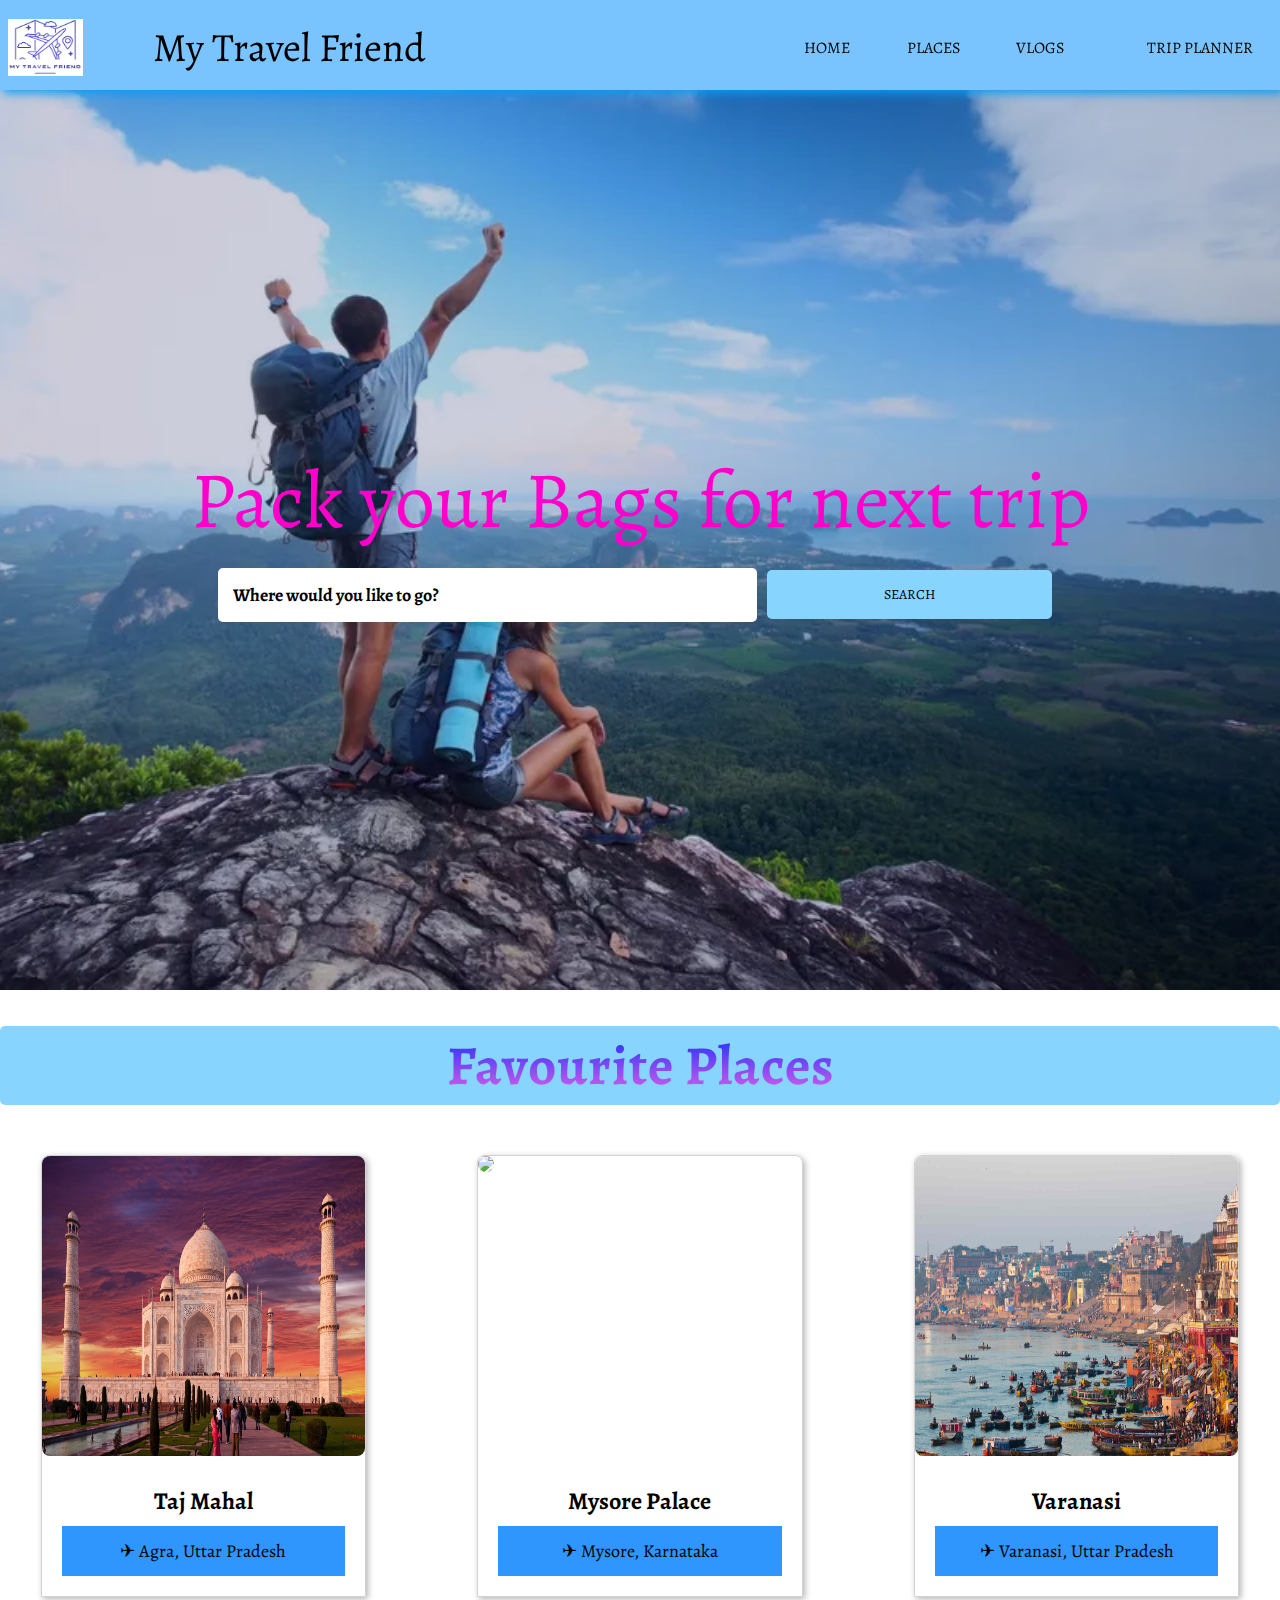
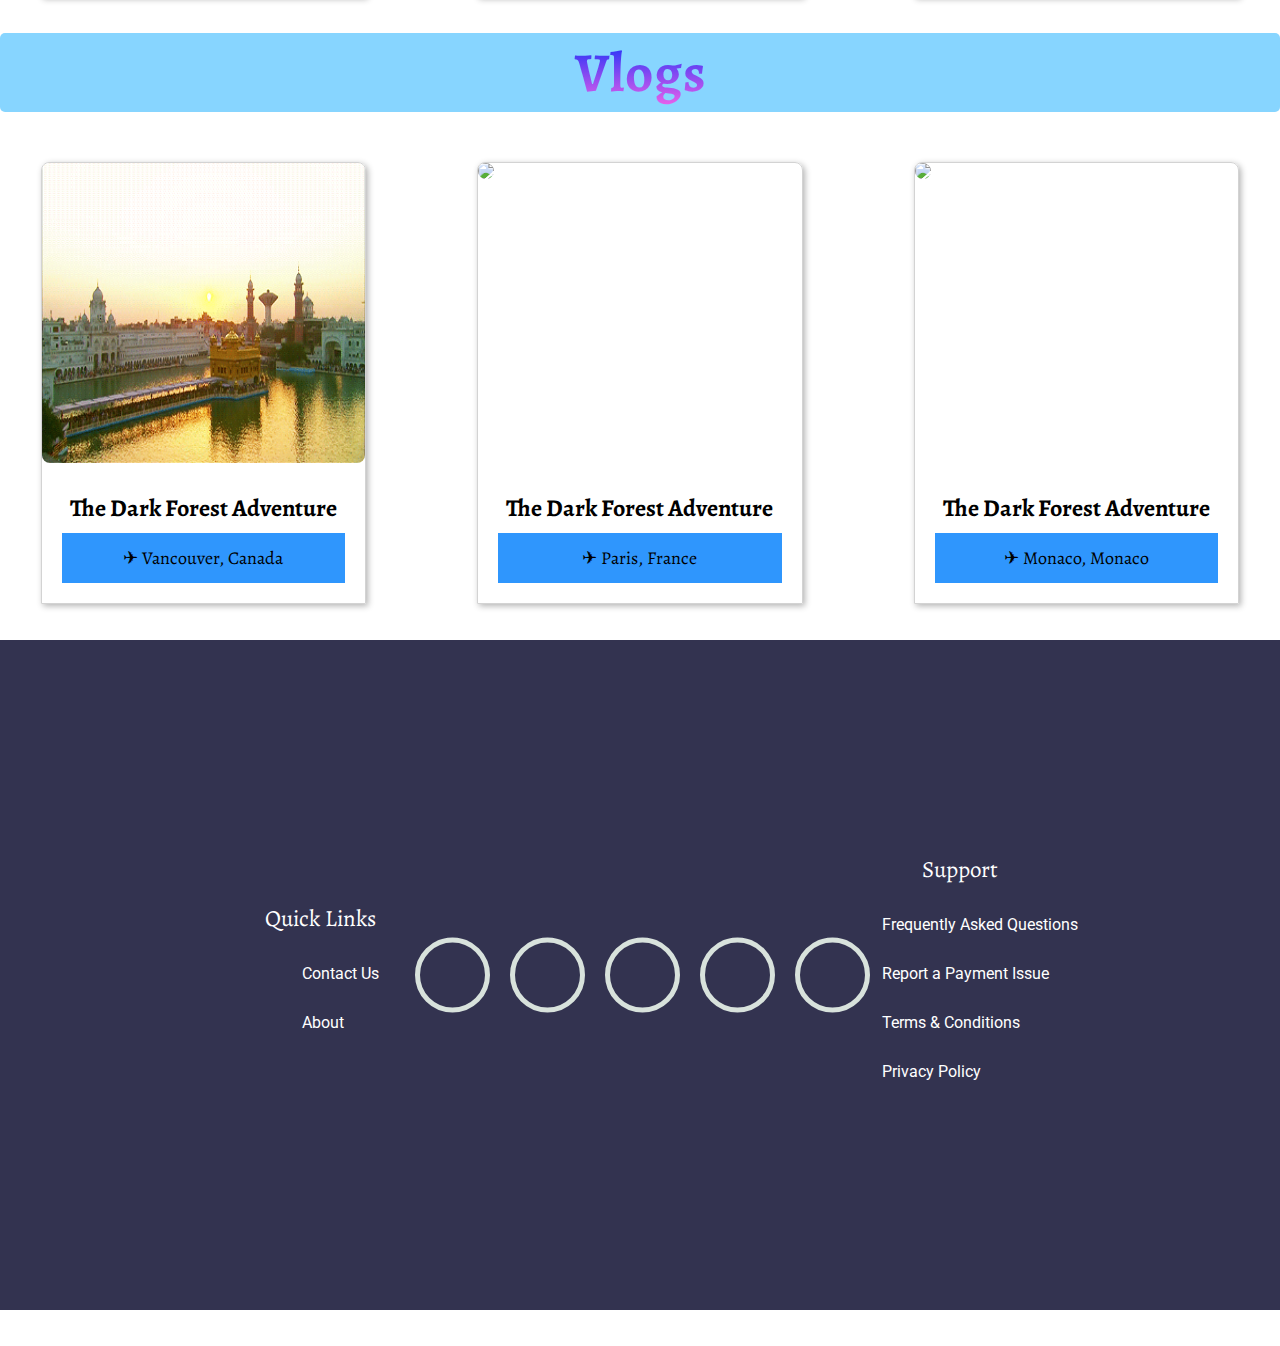
==== commit 305840aa: "Update index.html" ====
--- a/index.html
+++ b/index.html
@@ -35,7 +35,7 @@
             </div>
         </div>
         <li><a href="#">Vlogs</a></li>
-        <li><a href="https://tripnotes.ai/app">Trip Planner</a></li>
+        <li><a href="trip-planner/trip.planner.html">Trip Planner</a></li>
     </ul>
     </div>
 
--- a/style.css
+++ b/style.css
@@ -176,7 +176,7 @@
     background-repeat: no-repeat;
     background-position: center;
     /*overflow: hidden;*/
-    width: 100%;
+    /*width: 100%;
     height: 100vh;
     text-align: center;
     position: relative;
@@ -195,7 +195,7 @@
     right: 0;
     background-color: rgba(0, 6, 78, 0.2);
     /*background-size: 100%;*/
-}
+/*}
 .banner-heading {
     flex: 1;
 }
@@ -270,7 +270,7 @@
   }*/
 
 .banner {
-    background-image: url("https://static.vecteezy.com/system/resources/previews/002/046/978/non_2x/rajasthan-india-2018-people-riding-carriages-with-camels-through-the-desert-free-photo.jpeg");
+    background-image: url("bg.jpg");
     background-size: cover;
     background-repeat: no-repeat;
     background-position: center;
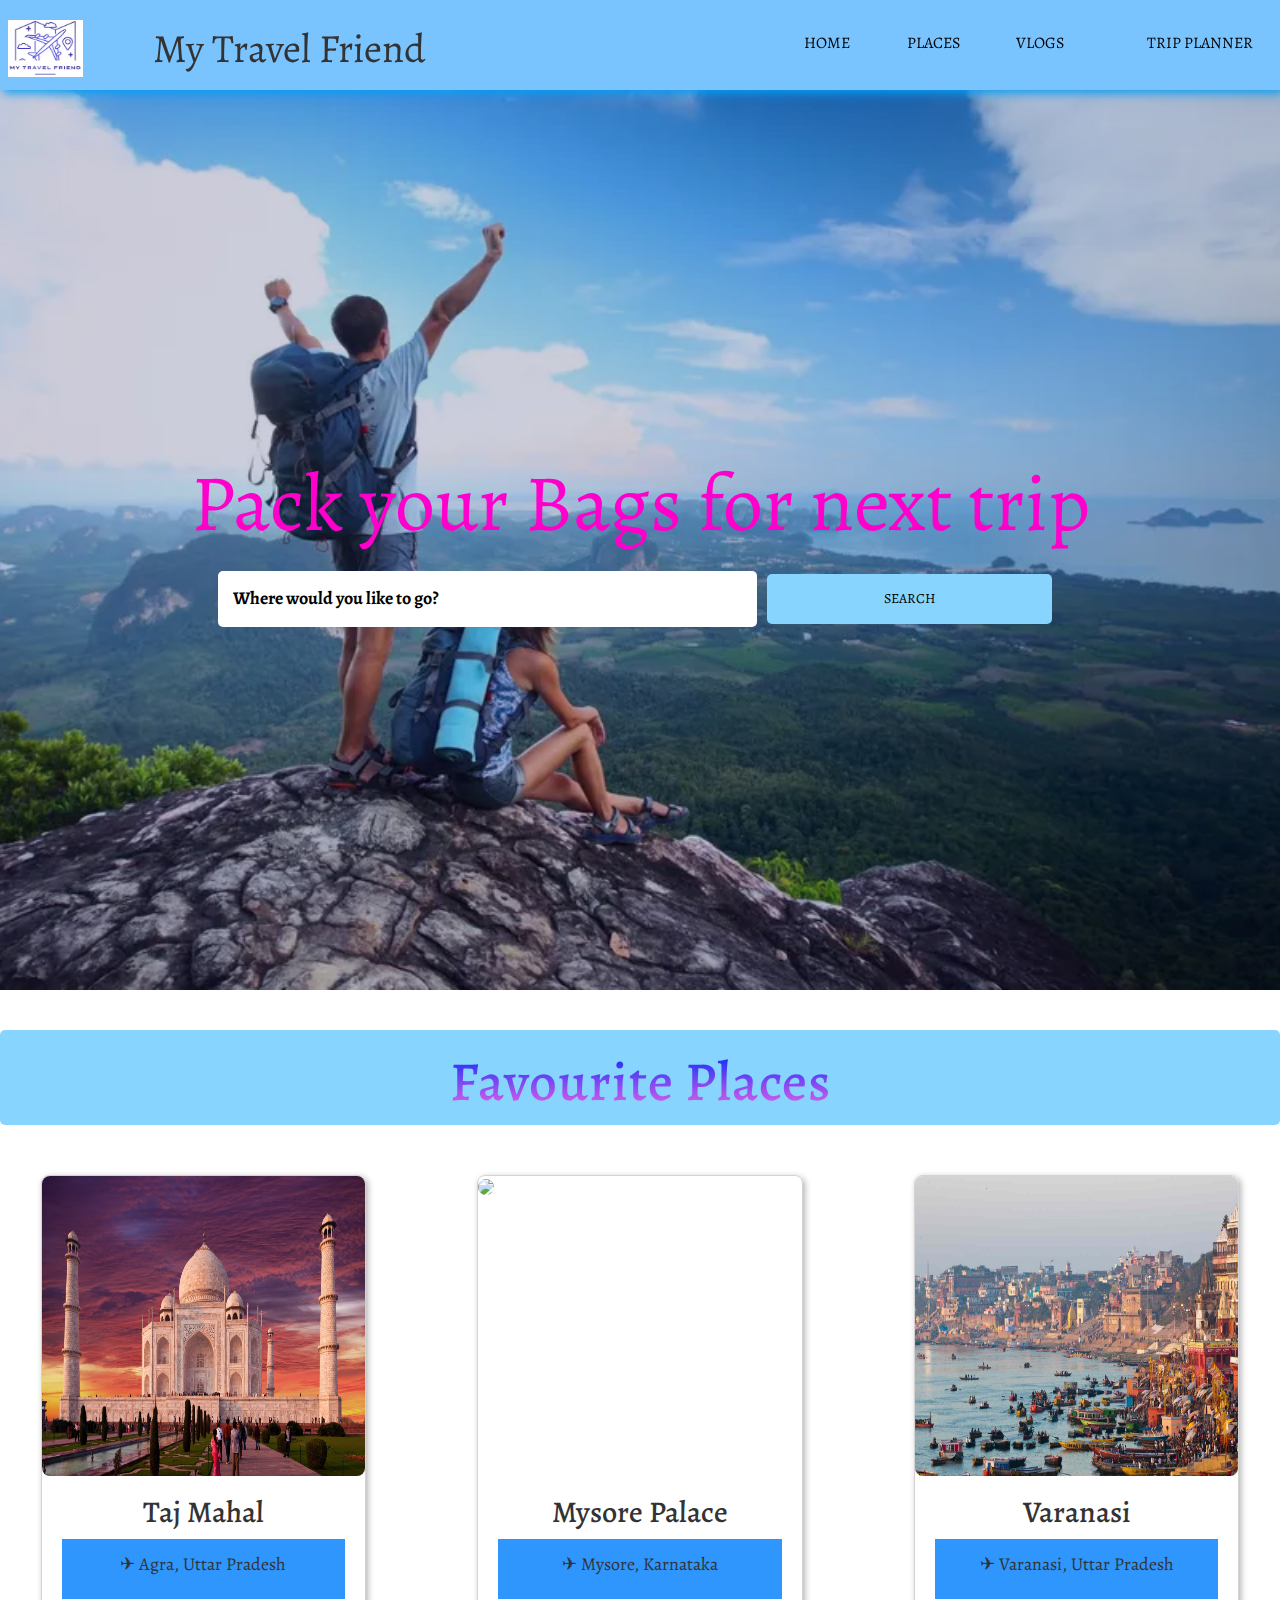
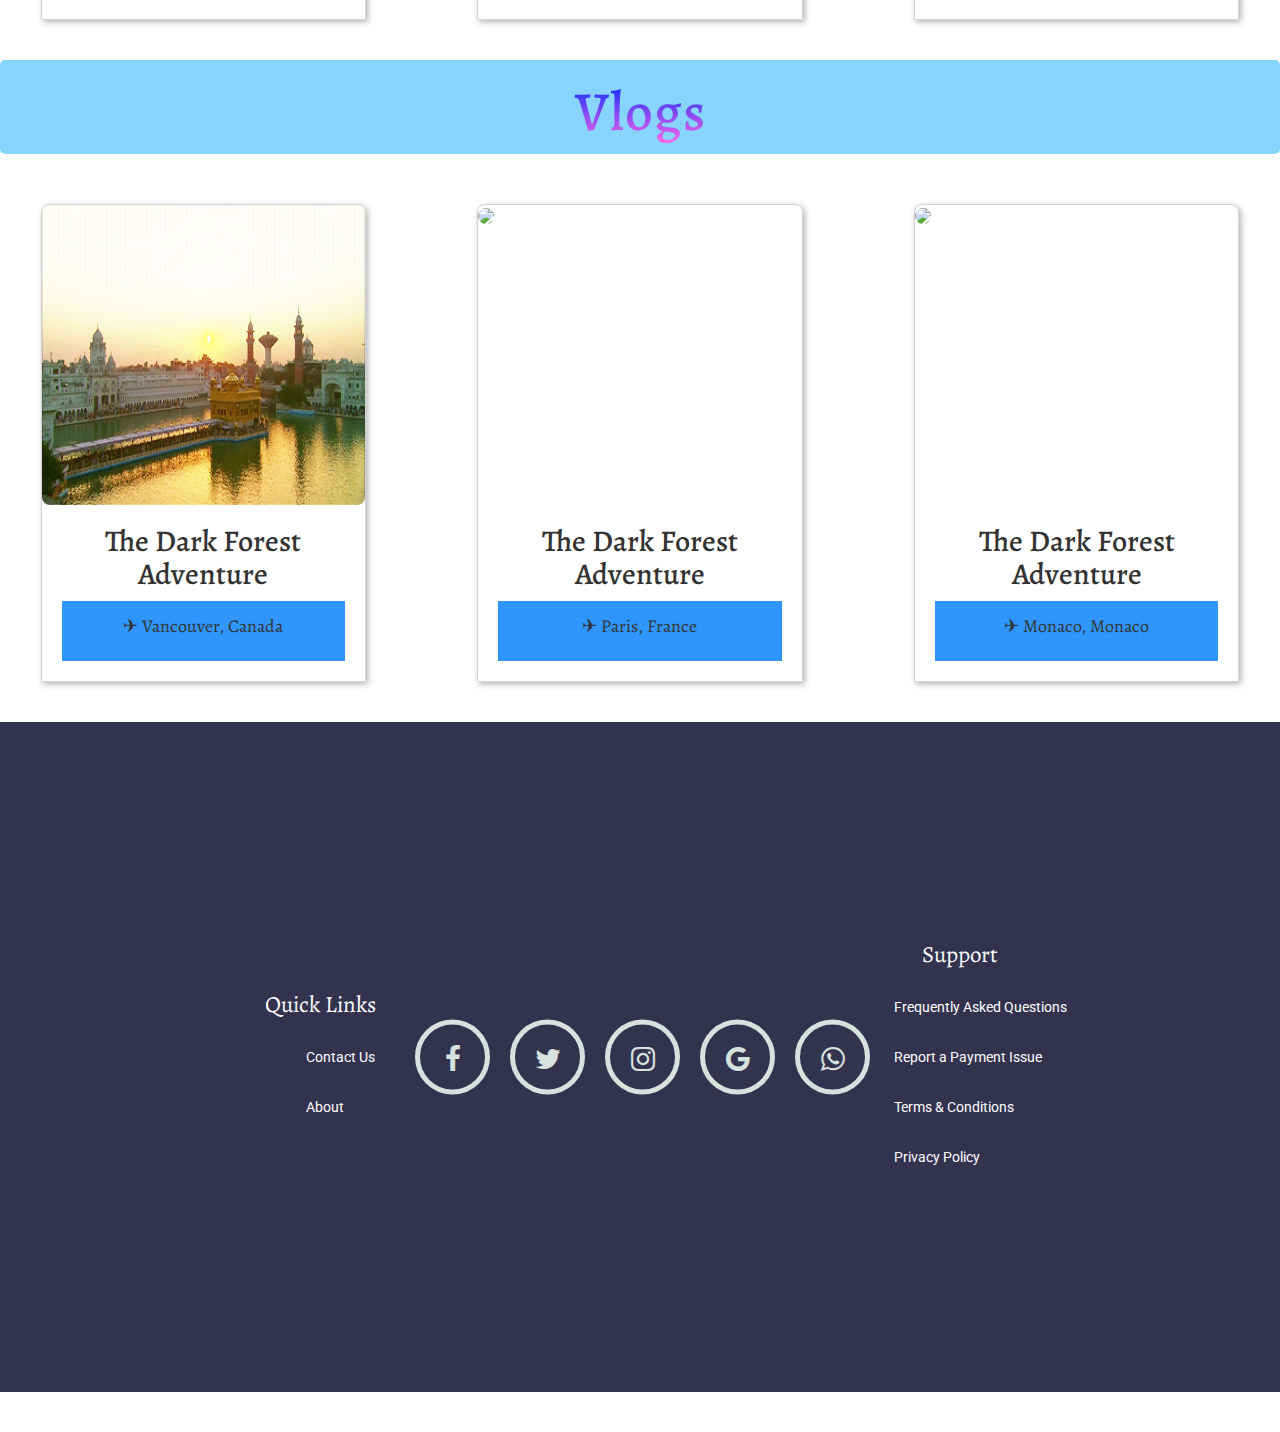
==== commit a14425ae: "Update index.html" ====
--- a/index.html
+++ b/index.html
@@ -6,11 +6,14 @@
     
     <link rel="stylesheet" href="style.css">
     <link rel="icon" href="My Travel Friend Logo.jpg" type="image/jpg">
+
     <link rel="preconnect" href="https://fonts.googleapis.com">
     <link rel="preconnect" href="https://fonts.gstatic.com" crossorigin>
     <link href="https://fonts.googleapis.com/css2?family=Alegreya:wght@700&display=swap" rel="stylesheet">
     <link href="https://maxcdn.bootstrapcdn.com/font-awesome/4.7.0/css/font-awesome.min.css" rel="stylesheet" integrity="sha384-wvfXpqpZZVQGK6TAh5PVlGOfQNHSoD2xbE+QkPxCAFlNEevoEH3Sl0sibVcOQVnN" crossorigin="anonymous">
-     <link rel="stylesheet" href="https://cdnjs.cloudflare.com/ajax/libs/font-awesome/5.15.3/css/all.min.css"/>
+    <link rel="stylesheet" href="https://maxcdn.bootstrapcdn.com/bootstrap/3.4.1/css/bootstrap.min.css">
+    <script src="https://ajax.googleapis.com/ajax/libs/jquery/3.6.4/jquery.min.js"></script>
+    <script src="https://maxcdn.bootstrapcdn.com/bootstrap/3.4.1/js/bootstrap.min.js"></script>
     <i><b><title>My Travel Friend</title></b></i>
 </head>
 <body>
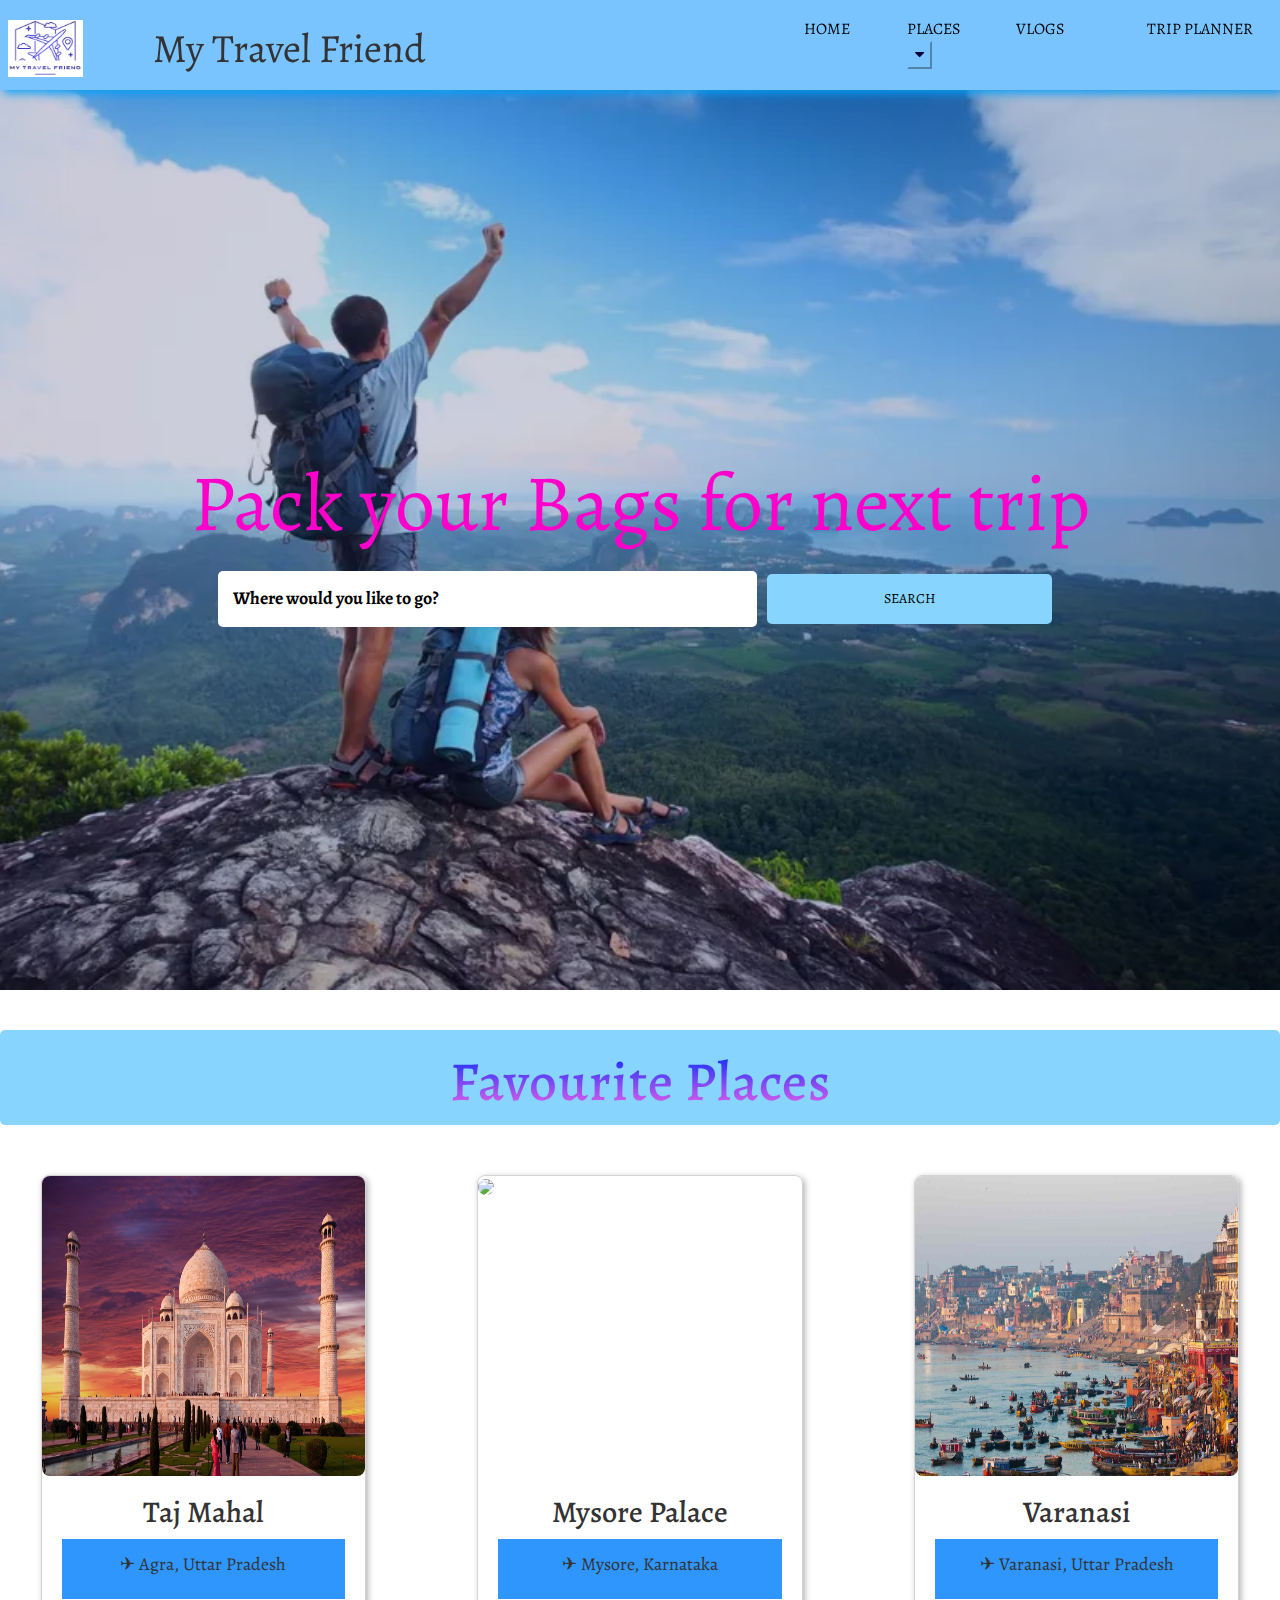
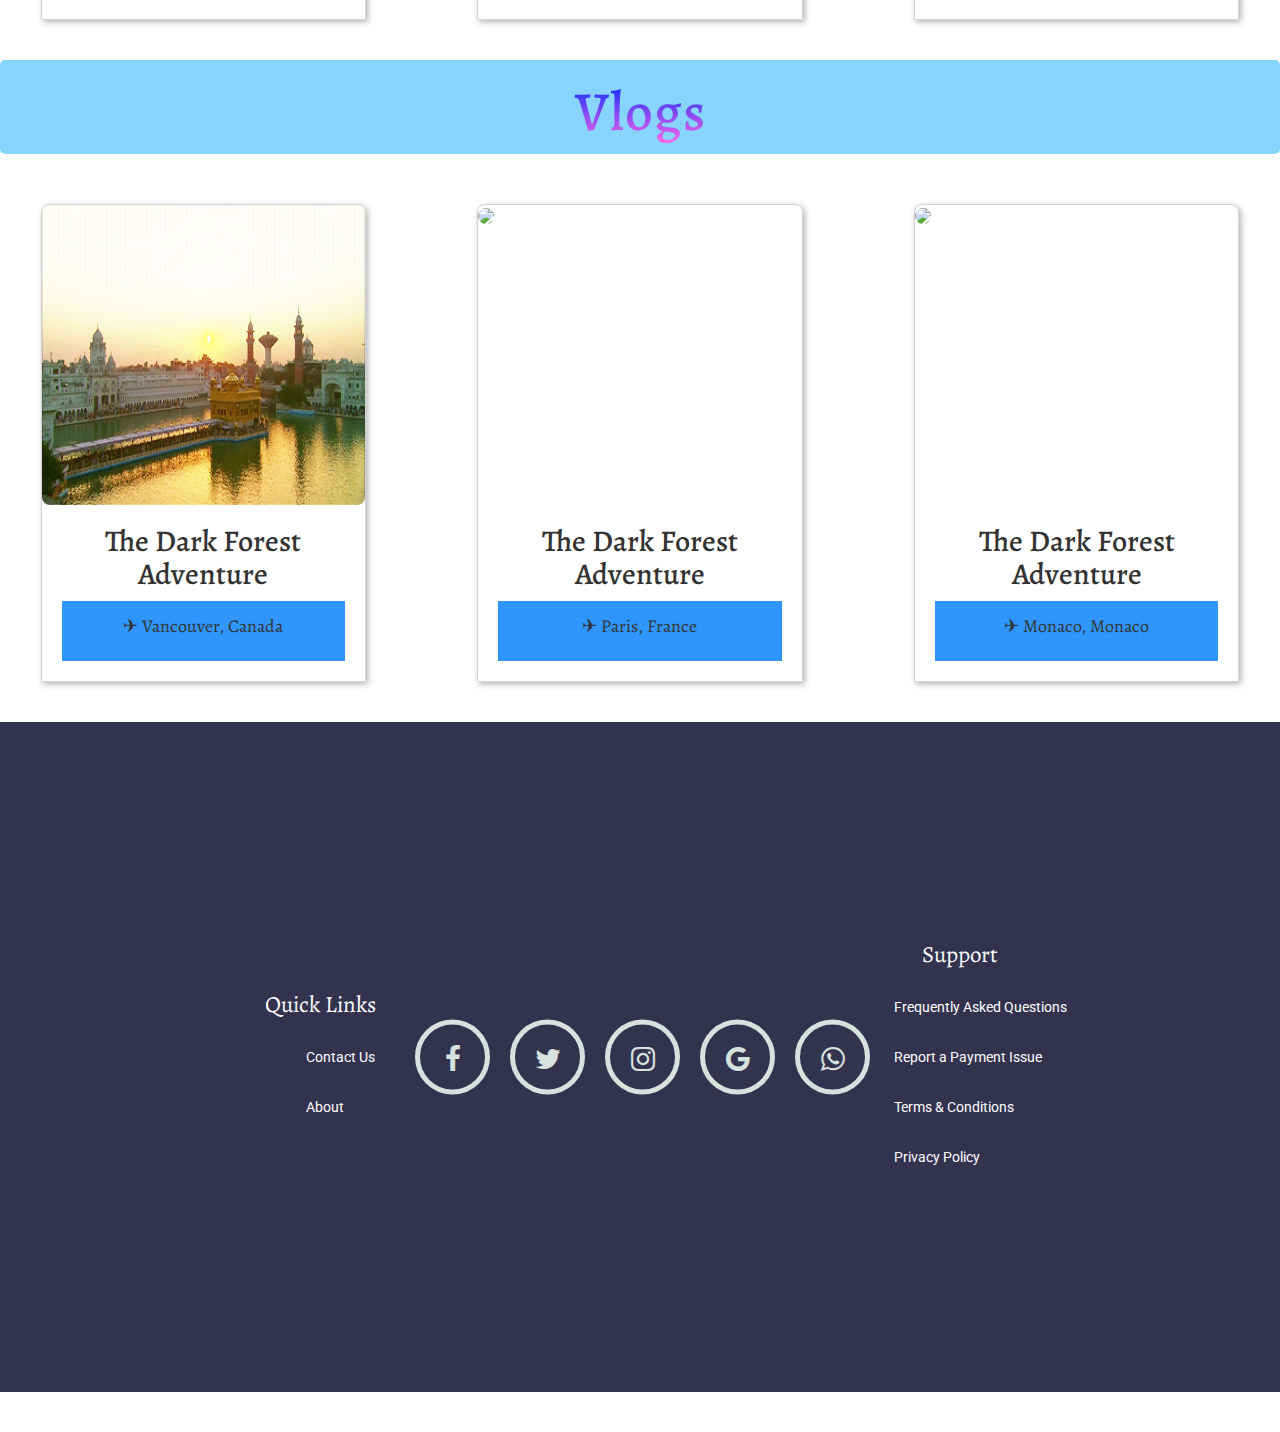
==== commit b6c60358: "Update index.html" ====
--- a/index.html
+++ b/index.html
@@ -25,10 +25,10 @@
     <ul class="menu">
         <li><a href="/index.html">home</a></li>
         <div class="dropdown"><li><a href="#"><span>PLACES</span></a></li>
-            <!--<button class="dropbtn">
+            <button class="dropbtn">
                 <i class="fa fa-caret-down">
                 </i>
-            </button>-->
+            </button>
             <div class="dropdown-content">
                 <a href="Darjeeling/darjeeling-index.html">Darjeeling</a>
                 <a href="Goa/GoaPage.html">Goa</a>
--- a/style.css
+++ b/style.css
@@ -1,7 +1,7 @@
 @import url('https://fonts.googleapis.com/css2?family=Barlow+Condensed:wght@500&display=swap');
 @import url('https://fonts.googleapis.com/css2?family=Satisfy&display=swap');
 @import url('https://fonts.googleapis.com/css2?family=Roboto:wght@300&display=swap');
-@import url('https://fonts.googleapis.com/css2?family=Poppins:wght@200;300;400;500;600;700&display=swap');
+
 
 * {
     box-sizing: border-box;
@@ -659,7 +659,6 @@
     transition: all 0.5s ease;
   }
   
-  
   /* media queries */
 /*==========================Responsive=============================*/
 @media all and (max-width: 1172px) {
@@ -850,7 +849,6 @@
         height: 400px;
     }
 }
-
 @media all and (max-width: 708px) {
     .footer{
         width: 100%;
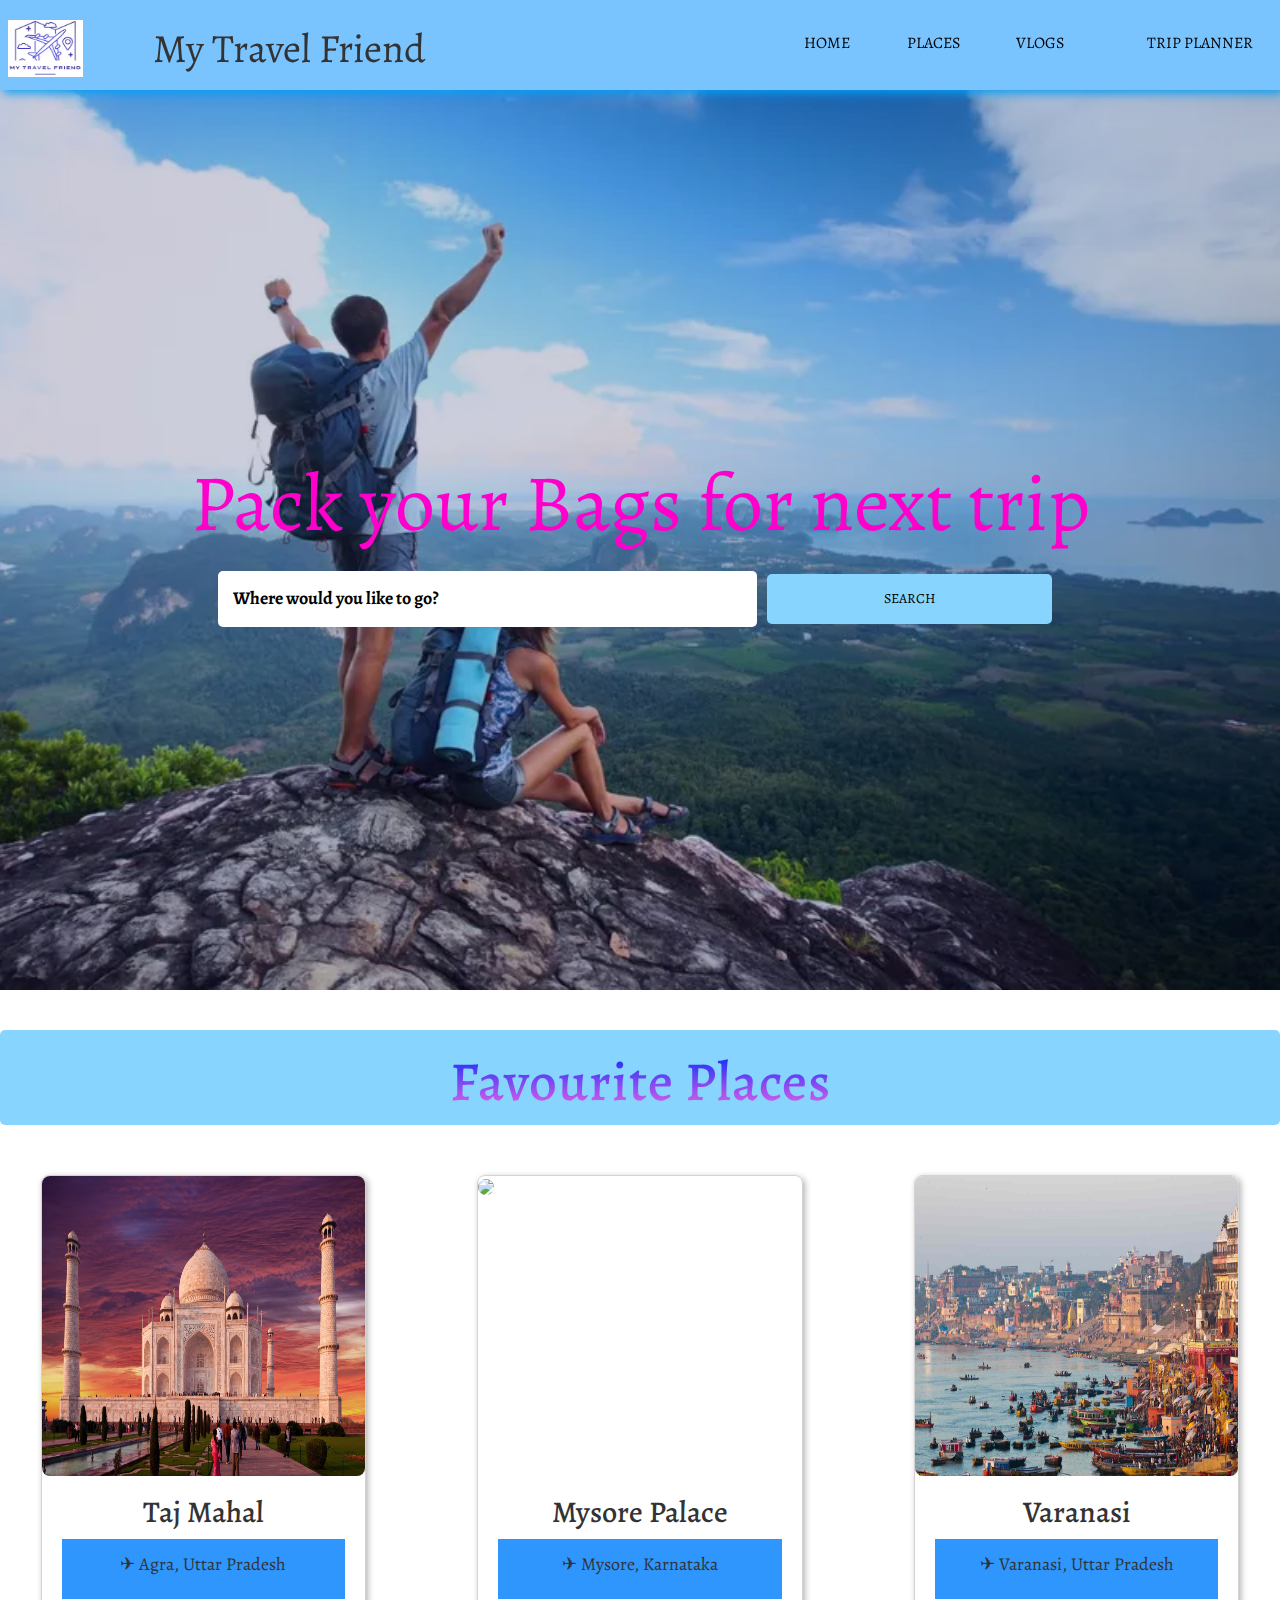
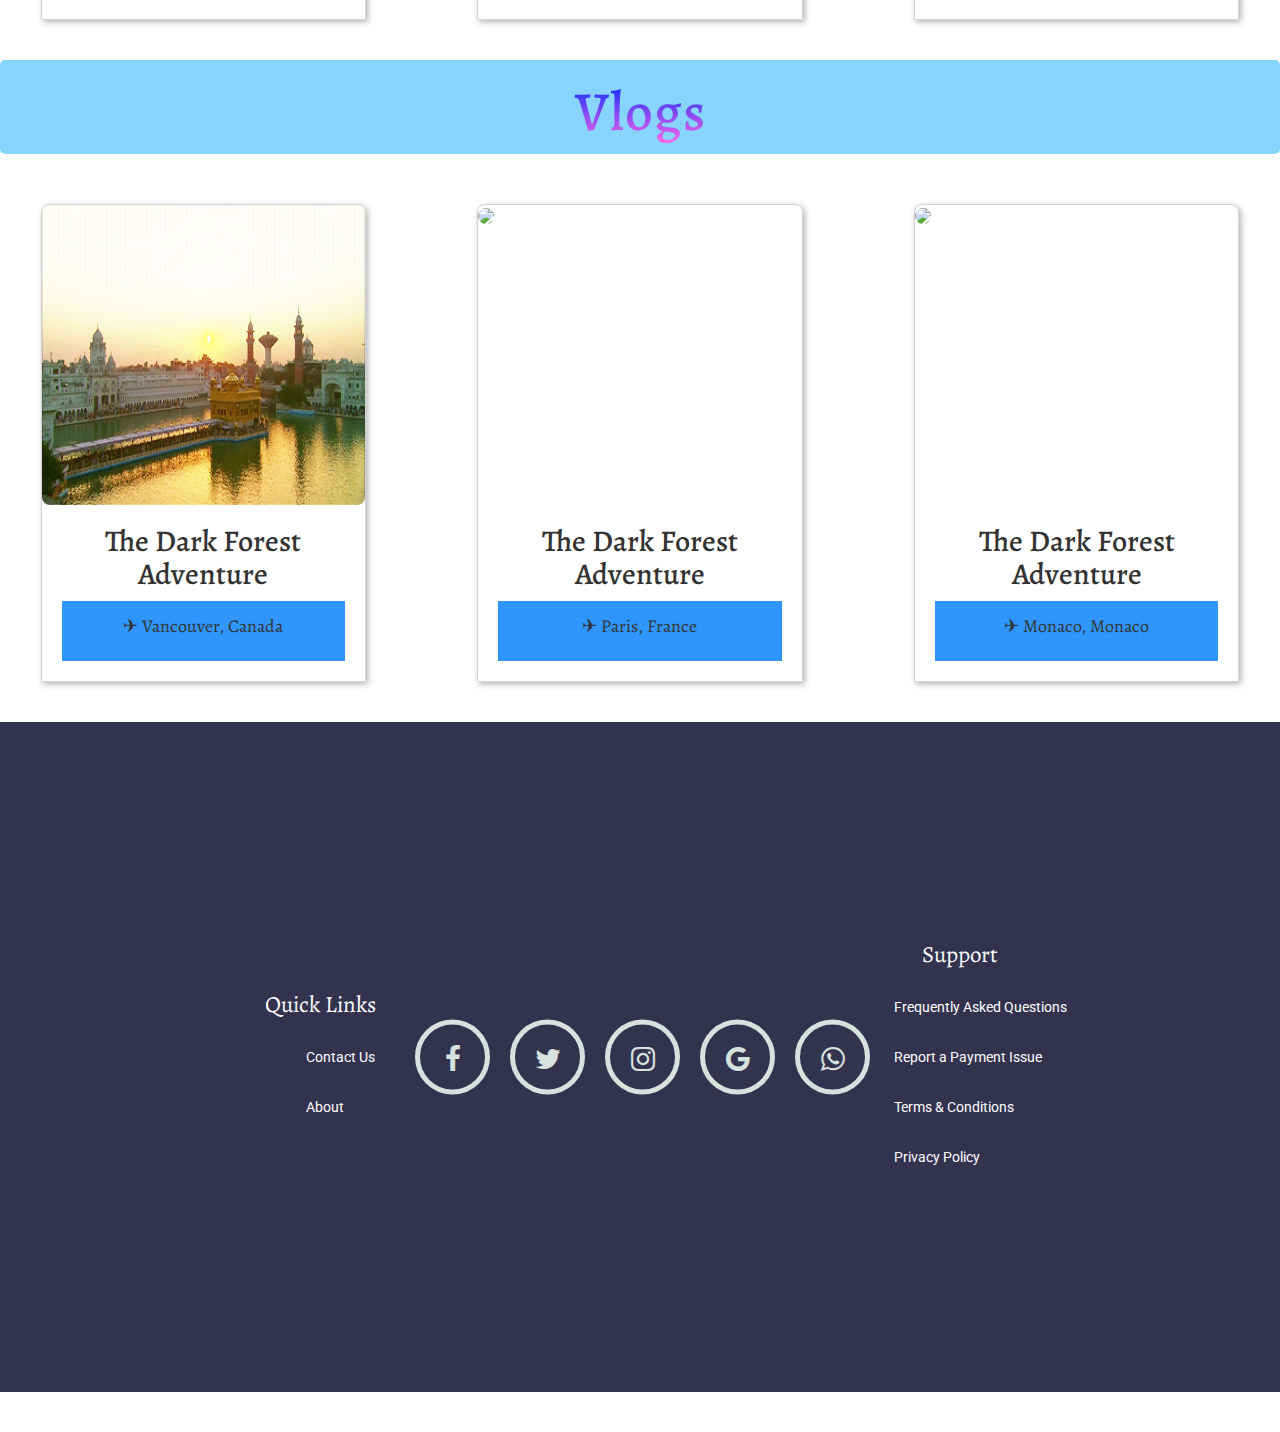
==== commit 30ed6ae2: "Update index.html" ====
--- a/index.html
+++ b/index.html
@@ -25,10 +25,10 @@
     <ul class="menu">
         <li><a href="/index.html">home</a></li>
         <div class="dropdown"><li><a href="#"><span>PLACES</span></a></li>
-            <button class="dropbtn">
+            <!--<button class="dropbtn">
                 <i class="fa fa-caret-down">
                 </i>
-            </button>
+            </button>-->
             <div class="dropdown-content">
                 <a href="Darjeeling/darjeeling-index.html">Darjeeling</a>
                 <a href="Goa/GoaPage.html">Goa</a>
